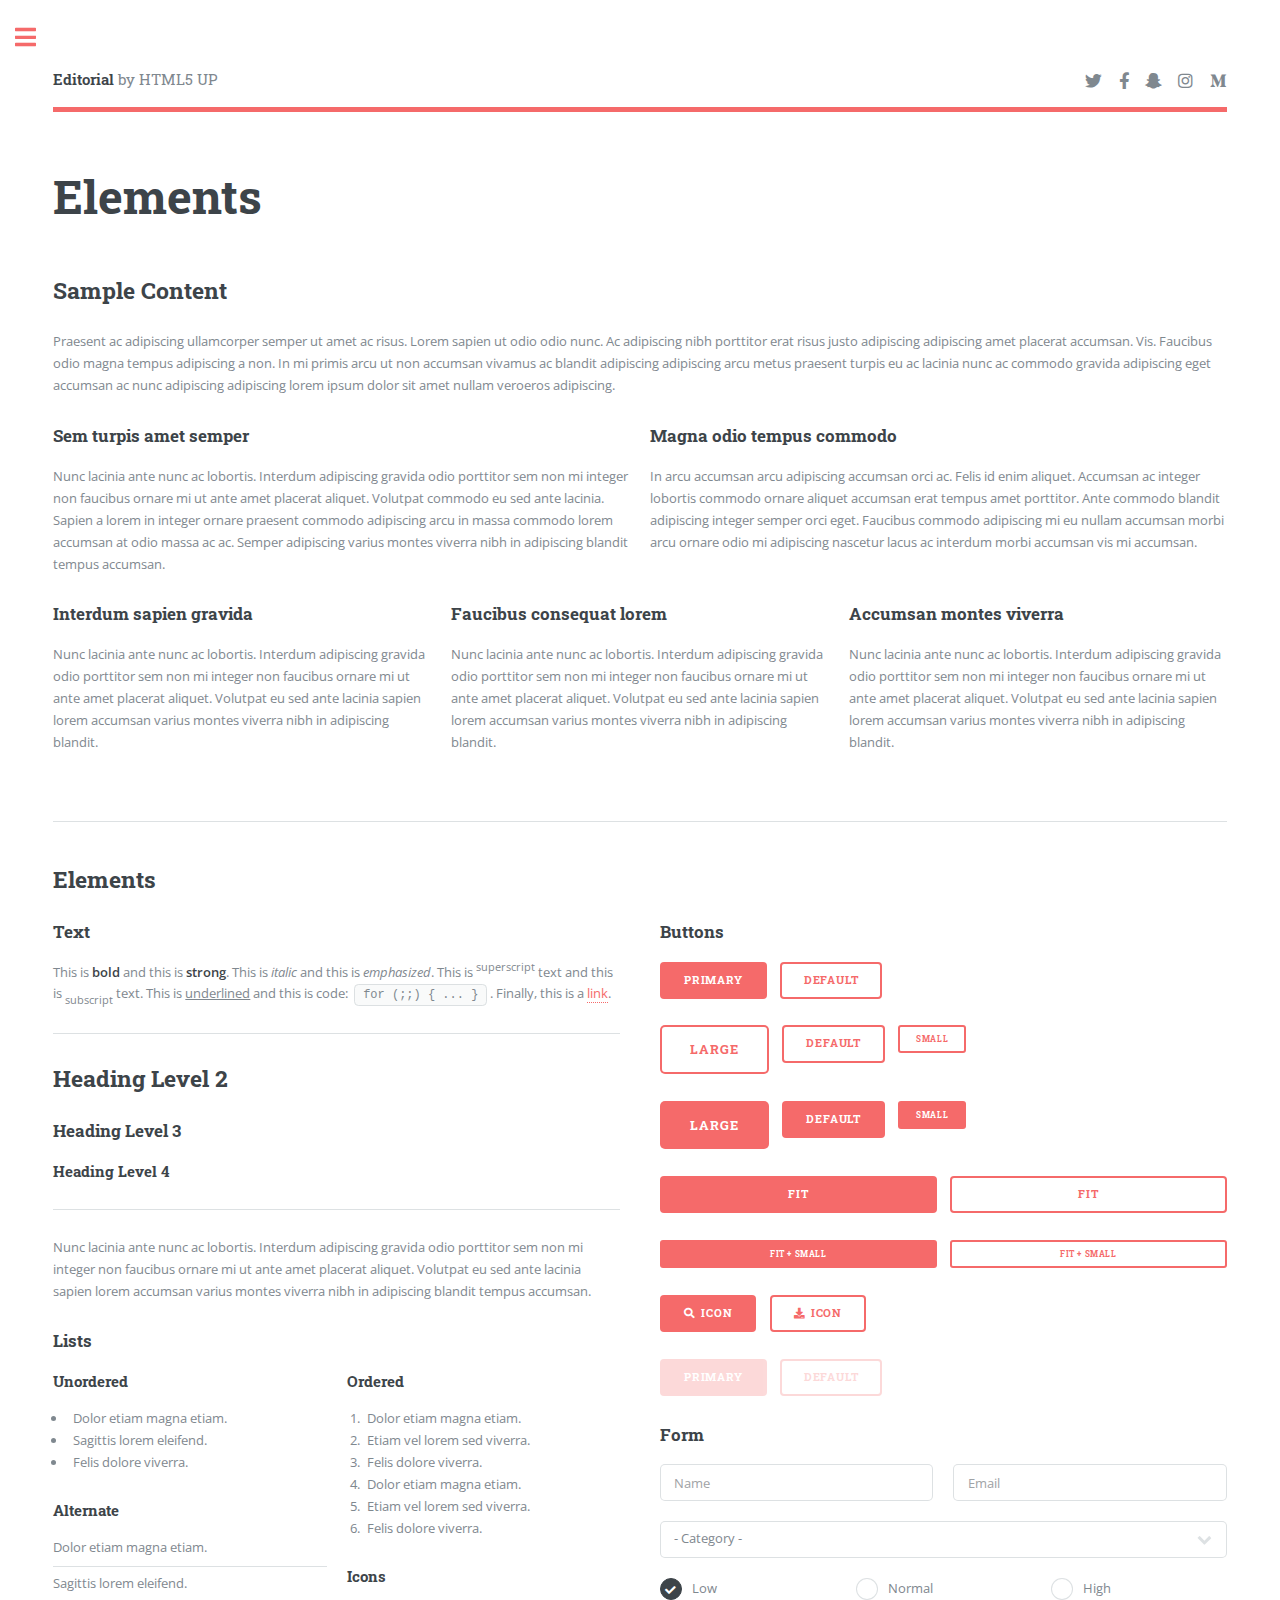
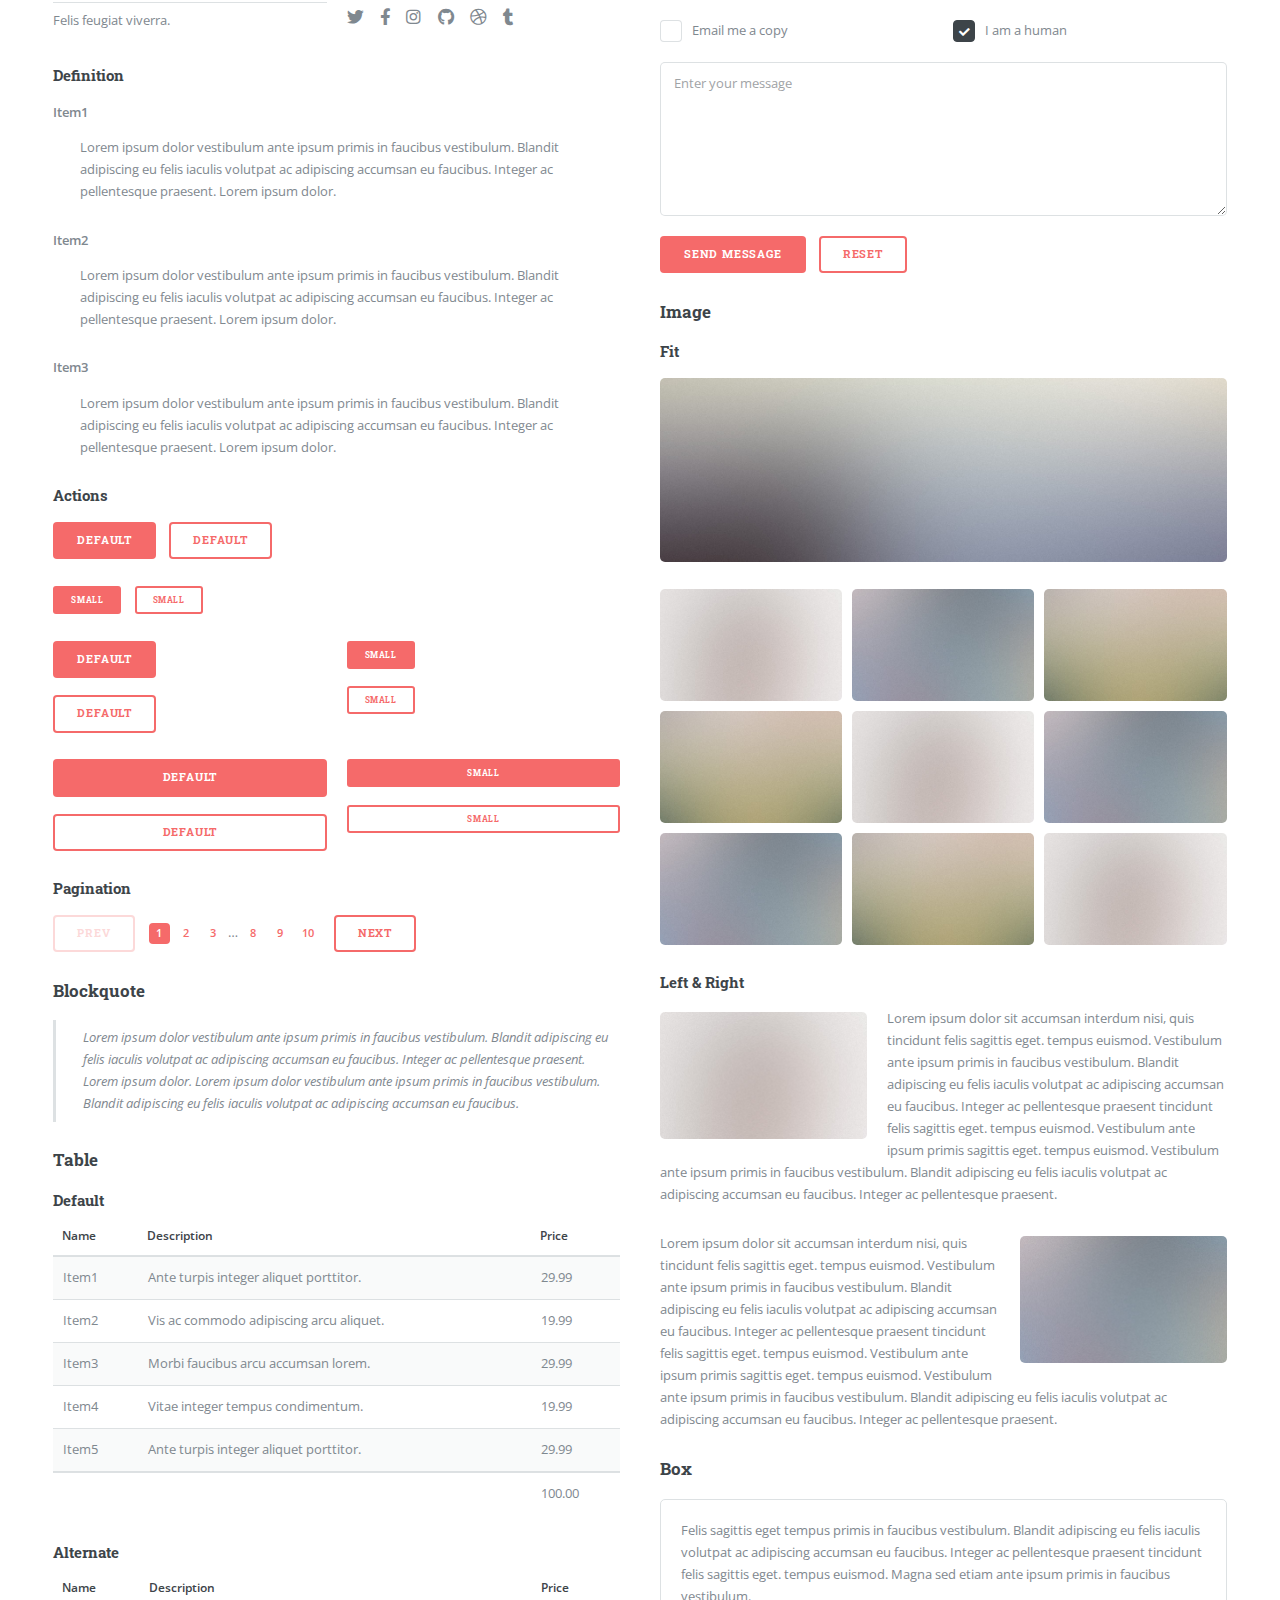
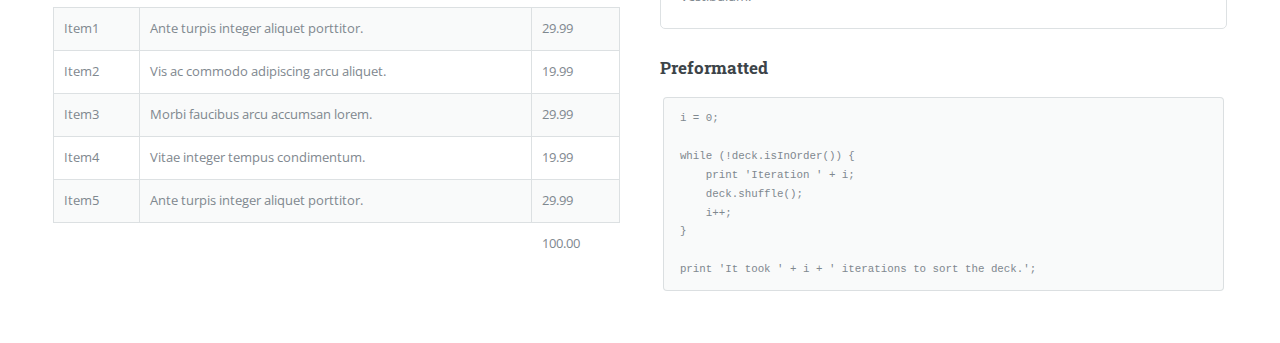
==== elements.html @ c76ecb67 "Sample 추가" ====
<!DOCTYPE HTML>
<!--
	Editorial by HTML5 UP
	html5up.net | @ajlkn
	Free for personal and commercial use under the CCA 3.0 license (html5up.net/license)
-->
<html>
	<head>
		<title>Elements - Editorial by HTML5 UP</title>
		<meta charset="utf-8" />
		<meta name="viewport" content="width=device-width, initial-scale=1, user-scalable=no" />
		<link rel="stylesheet" href="assets/css/main.css" />
	</head>
	<body class="is-preload">

		<!-- Wrapper -->
			<div id="wrapper">

				<!-- Main -->
					<div id="main">
						<div class="inner">

							<!-- Header -->
								<header id="header">
									<a href="index.html" class="logo"><strong>Editorial</strong> by HTML5 UP</a>
									<ul class="icons">
										<li><a href="#" class="icon brands fa-twitter"><span class="label">Twitter</span></a></li>
										<li><a href="#" class="icon brands fa-facebook-f"><span class="label">Facebook</span></a></li>
										<li><a href="#" class="icon brands fa-snapchat-ghost"><span class="label">Snapchat</span></a></li>
										<li><a href="#" class="icon brands fa-instagram"><span class="label">Instagram</span></a></li>
										<li><a href="#" class="icon brands fa-medium-m"><span class="label">Medium</span></a></li>
									</ul>
								</header>

							<!-- Content -->
								<section>
									<header class="main">
										<h1>Elements</h1>
									</header>

									<!-- Content -->
										<h2 id="content">Sample Content</h2>
										<p>Praesent ac adipiscing ullamcorper semper ut amet ac risus. Lorem sapien ut odio odio nunc. Ac adipiscing nibh porttitor erat risus justo adipiscing adipiscing amet placerat accumsan. Vis. Faucibus odio magna tempus adipiscing a non. In mi primis arcu ut non accumsan vivamus ac blandit adipiscing adipiscing arcu metus praesent turpis eu ac lacinia nunc ac commodo gravida adipiscing eget accumsan ac nunc adipiscing adipiscing lorem ipsum dolor sit amet nullam veroeros adipiscing.</p>
										<div class="row">
											<div class="col-6 col-12-small">
												<h3>Sem turpis amet semper</h3>
												<p>Nunc lacinia ante nunc ac lobortis. Interdum adipiscing gravida odio porttitor sem non mi integer non faucibus ornare mi ut ante amet placerat aliquet. Volutpat commodo eu sed ante lacinia. Sapien a lorem in integer ornare praesent commodo adipiscing arcu in massa commodo lorem accumsan at odio massa ac ac. Semper adipiscing varius montes viverra nibh in adipiscing blandit tempus accumsan.</p>
											</div>
											<div class="col-6 col-12-small">
												<h3>Magna odio tempus commodo</h3>
												<p>In arcu accumsan arcu adipiscing accumsan orci ac. Felis id enim aliquet. Accumsan ac integer lobortis commodo ornare aliquet accumsan erat tempus amet porttitor. Ante commodo blandit adipiscing integer semper orci eget. Faucibus commodo adipiscing mi eu nullam accumsan morbi arcu ornare odio mi adipiscing nascetur lacus ac interdum morbi accumsan vis mi accumsan.</p>
											</div>
											<!-- Break -->
											<div class="col-4 col-12-medium">
												<h3>Interdum sapien gravida</h3>
												<p>Nunc lacinia ante nunc ac lobortis. Interdum adipiscing gravida odio porttitor sem non mi integer non faucibus ornare mi ut ante amet placerat aliquet. Volutpat eu sed ante lacinia sapien lorem accumsan varius montes viverra nibh in adipiscing blandit.</p>
											</div>
											<div class="col-4 col-12-medium">
												<h3>Faucibus consequat lorem</h3>
												<p>Nunc lacinia ante nunc ac lobortis. Interdum adipiscing gravida odio porttitor sem non mi integer non faucibus ornare mi ut ante amet placerat aliquet. Volutpat eu sed ante lacinia sapien lorem accumsan varius montes viverra nibh in adipiscing blandit.</p>
											</div>
											<div class="col-4 col-12-medium">
												<h3>Accumsan montes viverra</h3>
												<p>Nunc lacinia ante nunc ac lobortis. Interdum adipiscing gravida odio porttitor sem non mi integer non faucibus ornare mi ut ante amet placerat aliquet. Volutpat eu sed ante lacinia sapien lorem accumsan varius montes viverra nibh in adipiscing blandit.</p>
											</div>
										</div>

									<hr class="major" />

									<!-- Elements -->
										<h2 id="elements">Elements</h2>
										<div class="row gtr-200">
											<div class="col-6 col-12-medium">

												<!-- Text stuff -->
													<h3>Text</h3>
													<p>This is <b>bold</b> and this is <strong>strong</strong>. This is <i>italic</i> and this is <em>emphasized</em>.
													This is <sup>superscript</sup> text and this is <sub>subscript</sub> text.
													This is <u>underlined</u> and this is code: <code>for (;;) { ... }</code>.
													Finally, this is a <a href="#">link</a>.</p>
													<hr />
													<h2>Heading Level 2</h2>
													<h3>Heading Level 3</h3>
													<h4>Heading Level 4</h4>
													<hr />
													<p>Nunc lacinia ante nunc ac lobortis. Interdum adipiscing gravida odio porttitor sem non mi integer non faucibus ornare mi ut ante amet placerat aliquet. Volutpat eu sed ante lacinia sapien lorem accumsan varius montes viverra nibh in adipiscing blandit tempus accumsan.</p>

												<!-- Lists -->
													<h3>Lists</h3>
													<div class="row">
														<div class="col-6 col-12-small">

															<h4>Unordered</h4>
															<ul>
																<li>Dolor etiam magna etiam.</li>
																<li>Sagittis lorem eleifend.</li>
																<li>Felis dolore viverra.</li>
															</ul>

															<h4>Alternate</h4>
															<ul class="alt">
																<li>Dolor etiam magna etiam.</li>
																<li>Sagittis lorem eleifend.</li>
																<li>Felis feugiat viverra.</li>
															</ul>

														</div>
														<div class="col-6 col-12-small">

															<h4>Ordered</h4>
															<ol>
																<li>Dolor etiam magna etiam.</li>
																<li>Etiam vel lorem sed viverra.</li>
																<li>Felis dolore viverra.</li>
																<li>Dolor etiam magna etiam.</li>
																<li>Etiam vel lorem sed viverra.</li>
																<li>Felis dolore viverra.</li>
															</ol>

															<h4>Icons</h4>
															<ul class="icons">
																<li><a href="#" class="icon brands fa-twitter"><span class="label">Twitter</span></a></li>
																<li><a href="#" class="icon brands fa-facebook-f"><span class="label">Facebook</span></a></li>
																<li><a href="#" class="icon brands fa-instagram"><span class="label">Instagram</span></a></li>
																<li><a href="#" class="icon brands fa-github"><span class="label">Github</span></a></li>
																<li><a href="#" class="icon brands fa-dribbble"><span class="label">Dribbble</span></a></li>
																<li><a href="#" class="icon brands fa-tumblr"><span class="label">Tumblr</span></a></li>
															</ul>

														</div>
													</div>
													<h4>Definition</h4>
													<dl>
														<dt>Item1</dt>
														<dd>
															<p>Lorem ipsum dolor vestibulum ante ipsum primis in faucibus vestibulum. Blandit adipiscing eu felis iaculis volutpat ac adipiscing accumsan eu faucibus. Integer ac pellentesque praesent. Lorem ipsum dolor.</p>
														</dd>
														<dt>Item2</dt>
														<dd>
															<p>Lorem ipsum dolor vestibulum ante ipsum primis in faucibus vestibulum. Blandit adipiscing eu felis iaculis volutpat ac adipiscing accumsan eu faucibus. Integer ac pellentesque praesent. Lorem ipsum dolor.</p>
														</dd>
														<dt>Item3</dt>
														<dd>
															<p>Lorem ipsum dolor vestibulum ante ipsum primis in faucibus vestibulum. Blandit adipiscing eu felis iaculis volutpat ac adipiscing accumsan eu faucibus. Integer ac pellentesque praesent. Lorem ipsum dolor.</p>
														</dd>
													</dl>

													<h4>Actions</h4>
													<ul class="actions">
														<li><a href="#" class="button primary">Default</a></li>
														<li><a href="#" class="button">Default</a></li>
													</ul>
													<ul class="actions small">
														<li><a href="#" class="button primary small">Small</a></li>
														<li><a href="#" class="button small">Small</a></li>
													</ul>
													<div class="row">
														<div class="col-6 col-12-small">
															<ul class="actions stacked">
																<li><a href="#" class="button primary">Default</a></li>
																<li><a href="#" class="button">Default</a></li>
															</ul>
														</div>
														<div class="col-6 col-12-small">
															<ul class="actions stacked">
																<li><a href="#" class="button primary small">Small</a></li>
																<li><a href="#" class="button small">Small</a></li>
															</ul>
														</div>
														<div class="col-6 col-12-small">
															<ul class="actions stacked">
																<li><a href="#" class="button primary fit">Default</a></li>
																<li><a href="#" class="button fit">Default</a></li>
															</ul>
														</div>
														<div class="col-6 col-12-small">
															<ul class="actions stacked">
																<li><a href="#" class="button primary small fit">Small</a></li>
																<li><a href="#" class="button small fit">Small</a></li>
															</ul>
														</div>
													</div>

													<h4>Pagination</h4>
													<ul class="pagination">
														<li><span class="button disabled">Prev</span></li>
														<li><a href="#" class="page active">1</a></li>
														<li><a href="#" class="page">2</a></li>
														<li><a href="#" class="page">3</a></li>
														<li><span>&hellip;</span></li>
														<li><a href="#" class="page">8</a></li>
														<li><a href="#" class="page">9</a></li>
														<li><a href="#" class="page">10</a></li>
														<li><a href="#" class="button">Next</a></li>
													</ul>

												<!-- Blockquote -->
													<h3>Blockquote</h3>
													<blockquote>Lorem ipsum dolor vestibulum ante ipsum primis in faucibus vestibulum. Blandit adipiscing eu felis iaculis volutpat ac adipiscing accumsan eu faucibus. Integer ac pellentesque praesent. Lorem ipsum dolor. Lorem ipsum dolor vestibulum ante ipsum primis in faucibus vestibulum. Blandit adipiscing eu felis iaculis volutpat ac adipiscing accumsan eu faucibus.</blockquote>

												<!-- Table -->
													<h3>Table</h3>

													<h4>Default</h4>
													<div class="table-wrapper">
														<table>
															<thead>
																<tr>
																	<th>Name</th>
																	<th>Description</th>
																	<th>Price</th>
																</tr>
															</thead>
															<tbody>
																<tr>
																	<td>Item1</td>
																	<td>Ante turpis integer aliquet porttitor.</td>
																	<td>29.99</td>
																</tr>
																<tr>
																	<td>Item2</td>
																	<td>Vis ac commodo adipiscing arcu aliquet.</td>
																	<td>19.99</td>
																</tr>
																<tr>
																	<td>Item3</td>
																	<td> Morbi faucibus arcu accumsan lorem.</td>
																	<td>29.99</td>
																</tr>
																<tr>
																	<td>Item4</td>
																	<td>Vitae integer tempus condimentum.</td>
																	<td>19.99</td>
																</tr>
																<tr>
																	<td>Item5</td>
																	<td>Ante turpis integer aliquet porttitor.</td>
																	<td>29.99</td>
																</tr>
															</tbody>
															<tfoot>
																<tr>
																	<td colspan="2"></td>
																	<td>100.00</td>
																</tr>
															</tfoot>
														</table>
													</div>

													<h4>Alternate</h4>
													<div class="table-wrapper">
														<table class="alt">
															<thead>
																<tr>
																	<th>Name</th>
																	<th>Description</th>
																	<th>Price</th>
																</tr>
															</thead>
															<tbody>
																<tr>
																	<td>Item1</td>
																	<td>Ante turpis integer aliquet porttitor.</td>
																	<td>29.99</td>
																</tr>
																<tr>
																	<td>Item2</td>
																	<td>Vis ac commodo adipiscing arcu aliquet.</td>
																	<td>19.99</td>
																</tr>
																<tr>
																	<td>Item3</td>
																	<td> Morbi faucibus arcu accumsan lorem.</td>
																	<td>29.99</td>
																</tr>
																<tr>
																	<td>Item4</td>
																	<td>Vitae integer tempus condimentum.</td>
																	<td>19.99</td>
																</tr>
																<tr>
																	<td>Item5</td>
																	<td>Ante turpis integer aliquet porttitor.</td>
																	<td>29.99</td>
																</tr>
															</tbody>
															<tfoot>
																<tr>
																	<td colspan="2"></td>
																	<td>100.00</td>
																</tr>
															</tfoot>
														</table>
													</div>

											</div>
											<div class="col-6 col-12-medium">

												<!-- Buttons -->
													<h3>Buttons</h3>
													<ul class="actions">
														<li><a href="#" class="button primary">Primary</a></li>
														<li><a href="#" class="button">Default</a></li>
													</ul>
													<ul class="actions">
														<li><a href="#" class="button large">Large</a></li>
														<li><a href="#" class="button">Default</a></li>
														<li><a href="#" class="button small">Small</a></li>
													</ul>
													<ul class="actions">
														<li><a href="#" class="button primary large">Large</a></li>
														<li><a href="#" class="button primary">Default</a></li>
														<li><a href="#" class="button primary small">Small</a></li>
													</ul>
													<ul class="actions fit">
														<li><a href="#" class="button primary fit">Fit</a></li>
														<li><a href="#" class="button fit">Fit</a></li>
													</ul>
													<ul class="actions fit small">
														<li><a href="#" class="button primary fit small">Fit + Small</a></li>
														<li><a href="#" class="button fit small">Fit + Small</a></li>
													</ul>
													<ul class="actions">
														<li><a href="#" class="button primary icon solid fa-search">Icon</a></li>
														<li><a href="#" class="button icon solid fa-download">Icon</a></li>
													</ul>
													<ul class="actions">
														<li><span class="button primary disabled">Primary</span></li>
														<li><span class="button disabled">Default</span></li>
													</ul>

												<!-- Form -->
													<h3>Form</h3>

													<form method="post" action="#">
														<div class="row gtr-uniform">
															<div class="col-6 col-12-xsmall">
																<input type="text" name="demo-name" id="demo-name" value="" placeholder="Name" />
															</div>
															<div class="col-6 col-12-xsmall">
																<input type="email" name="demo-email" id="demo-email" value="" placeholder="Email" />
															</div>
															<!-- Break -->
															<div class="col-12">
																<select name="demo-category" id="demo-category">
																	<option value="">- Category -</option>
																	<option value="1">Manufacturing</option>
																	<option value="1">Shipping</option>
																	<option value="1">Administration</option>
																	<option value="1">Human Resources</option>
																</select>
															</div>
															<!-- Break -->
															<div class="col-4 col-12-small">
																<input type="radio" id="demo-priority-low" name="demo-priority" checked>
																<label for="demo-priority-low">Low</label>
															</div>
															<div class="col-4 col-12-small">
																<input type="radio" id="demo-priority-normal" name="demo-priority">
																<label for="demo-priority-normal">Normal</label>
															</div>
															<div class="col-4 col-12-small">
																<input type="radio" id="demo-priority-high" name="demo-priority">
																<label for="demo-priority-high">High</label>
															</div>
															<!-- Break -->
															<div class="col-6 col-12-small">
																<input type="checkbox" id="demo-copy" name="demo-copy">
																<label for="demo-copy">Email me a copy</label>
															</div>
															<div class="col-6 col-12-small">
																<input type="checkbox" id="demo-human" name="demo-human" checked>
																<label for="demo-human">I am a human</label>
															</div>
															<!-- Break -->
															<div class="col-12">
																<textarea name="demo-message" id="demo-message" placeholder="Enter your message" rows="6"></textarea>
															</div>
															<!-- Break -->
															<div class="col-12">
																<ul class="actions">
																	<li><input type="submit" value="Send Message" class="primary" /></li>
																	<li><input type="reset" value="Reset" /></li>
																</ul>
															</div>
														</div>
													</form>

												<!-- Image -->
													<h3>Image</h3>

													<h4>Fit</h4>
													<span class="image fit"><img src="images/pic11.jpg" alt="" /></span>
													<div class="box alt">
														<div class="row gtr-50 gtr-uniform">
															<div class="col-4"><span class="image fit"><img src="images/pic01.jpg" alt="" /></span></div>
															<div class="col-4"><span class="image fit"><img src="images/pic02.jpg" alt="" /></span></div>
															<div class="col-4"><span class="image fit"><img src="images/pic03.jpg" alt="" /></span></div>
															<!-- Break -->
															<div class="col-4"><span class="image fit"><img src="images/pic03.jpg" alt="" /></span></div>
															<div class="col-4"><span class="image fit"><img src="images/pic01.jpg" alt="" /></span></div>
															<div class="col-4"><span class="image fit"><img src="images/pic02.jpg" alt="" /></span></div>
															<!-- Break -->
															<div class="col-4"><span class="image fit"><img src="images/pic02.jpg" alt="" /></span></div>
															<div class="col-4"><span class="image fit"><img src="images/pic03.jpg" alt="" /></span></div>
															<div class="col-4"><span class="image fit"><img src="images/pic01.jpg" alt="" /></span></div>
														</div>
													</div>

													<h4>Left &amp; Right</h4>
													<p><span class="image left"><img src="images/pic01.jpg" alt="" /></span>Lorem ipsum dolor sit accumsan interdum nisi, quis tincidunt felis sagittis eget. tempus euismod. Vestibulum ante ipsum primis in faucibus vestibulum. Blandit adipiscing eu felis iaculis volutpat ac adipiscing accumsan eu faucibus. Integer ac pellentesque praesent tincidunt felis sagittis eget. tempus euismod. Vestibulum ante ipsum primis sagittis eget. tempus euismod. Vestibulum ante ipsum primis in faucibus vestibulum. Blandit adipiscing eu felis iaculis volutpat ac adipiscing accumsan eu faucibus. Integer ac pellentesque praesent.</p>
													<p><span class="image right"><img src="images/pic02.jpg" alt="" /></span>Lorem ipsum dolor sit accumsan interdum nisi, quis tincidunt felis sagittis eget. tempus euismod. Vestibulum ante ipsum primis in faucibus vestibulum. Blandit adipiscing eu felis iaculis volutpat ac adipiscing accumsan eu faucibus. Integer ac pellentesque praesent tincidunt felis sagittis eget. tempus euismod. Vestibulum ante ipsum primis sagittis eget. tempus euismod. Vestibulum ante ipsum primis in faucibus vestibulum. Blandit adipiscing eu felis iaculis volutpat ac adipiscing accumsan eu faucibus. Integer ac pellentesque praesent.</p>

												<!-- Box -->
													<h3>Box</h3>
													<div class="box">
														<p>Felis sagittis eget tempus primis in faucibus vestibulum. Blandit adipiscing eu felis iaculis volutpat ac adipiscing accumsan eu faucibus. Integer ac pellentesque praesent tincidunt felis sagittis eget. tempus euismod. Magna sed etiam ante ipsum primis in faucibus vestibulum.</p>
													</div>

												<!-- Preformatted Code -->
													<h3>Preformatted</h3>
													<pre><code>i = 0;

while (!deck.isInOrder()) {
    print 'Iteration ' + i;
    deck.shuffle();
    i++;
}

print 'It took ' + i + ' iterations to sort the deck.';
</code></pre>

											</div>
										</div>

								</section>

						</div>
					</div>

				<!-- Sidebar -->
					<div id="sidebar">
						<div class="inner">

							<!-- Search -->
								<section id="search" class="alt">
									<form method="post" action="#">
										<input type="text" name="query" id="query" placeholder="Search" />
									</form>
								</section>

							<!-- Menu -->
								<nav id="menu">
									<header class="major">
										<h2>Menu</h2>
									</header>
									<ul>
										<li><a href="index.html">Homepage</a></li>
										<li><a href="generic.html">Generic</a></li>
										<li><a href="elements.html">Elements</a></li>
										<li>
											<span class="opener">Submenu</span>
											<ul>
												<li><a href="#">Lorem Dolor</a></li>
												<li><a href="#">Ipsum Adipiscing</a></li>
												<li><a href="#">Tempus Magna</a></li>
												<li><a href="#">Feugiat Veroeros</a></li>
											</ul>
										</li>
										<li><a href="#">Etiam Dolore</a></li>
										<li><a href="#">Adipiscing</a></li>
										<li>
											<span class="opener">Another Submenu</span>
											<ul>
												<li><a href="#">Lorem Dolor</a></li>
												<li><a href="#">Ipsum Adipiscing</a></li>
												<li><a href="#">Tempus Magna</a></li>
												<li><a href="#">Feugiat Veroeros</a></li>
											</ul>
										</li>
										<li><a href="#">Maximus Erat</a></li>
										<li><a href="#">Sapien Mauris</a></li>
										<li><a href="#">Amet Lacinia</a></li>
									</ul>
								</nav>

							<!-- Section -->
								<section>
									<header class="major">
										<h2>Ante interdum</h2>
									</header>
									<div class="mini-posts">
										<article>
											<a href="#" class="image"><img src="images/pic07.jpg" alt="" /></a>
											<p>Aenean ornare velit lacus, ac varius enim lorem ullamcorper dolore aliquam.</p>
										</article>
										<article>
											<a href="#" class="image"><img src="images/pic08.jpg" alt="" /></a>
											<p>Aenean ornare velit lacus, ac varius enim lorem ullamcorper dolore aliquam.</p>
										</article>
										<article>
											<a href="#" class="image"><img src="images/pic09.jpg" alt="" /></a>
											<p>Aenean ornare velit lacus, ac varius enim lorem ullamcorper dolore aliquam.</p>
										</article>
									</div>
									<ul class="actions">
										<li><a href="#" class="button">More</a></li>
									</ul>
								</section>

							<!-- Section -->
								<section>
									<header class="major">
										<h2>Get in touch</h2>
									</header>
									<p>Sed varius enim lorem ullamcorper dolore aliquam aenean ornare velit lacus, ac varius enim lorem ullamcorper dolore. Proin sed aliquam facilisis ante interdum. Sed nulla amet lorem feugiat tempus aliquam.</p>
									<ul class="contact">
										<li class="icon solid fa-envelope"><a href="#">information@untitled.tld</a></li>
										<li class="icon solid fa-phone">(000) 000-0000</li>
										<li class="icon solid fa-home">1234 Somewhere Road #8254<br />
										Nashville, TN 00000-0000</li>
									</ul>
								</section>

							<!-- Footer -->
								<footer id="footer">
									<p class="copyright">&copy; Untitled. All rights reserved. Demo Images: <a href="https://unsplash.com">Unsplash</a>. Design: <a href="https://html5up.net">HTML5 UP</a>.</p>
								</footer>

						</div>
					</div>

			</div>

		<!-- Scripts -->
			<script src="assets/js/jquery.min.js"></script>
			<script src="assets/js/browser.min.js"></script>
			<script src="assets/js/breakpoints.min.js"></script>
			<script src="assets/js/util.js"></script>
			<script src="assets/js/main.js"></script>

	</body>
</html>
---- assets/css/main.css ----
@import url(fontawesome-all.min.css);
@import url("https://fonts.googleapis.com/css?family=Open+Sans:400,600,400italic,600italic|Roboto+Slab:400,700");
/*
	Editorial by HTML5 UP
	html5up.net | @ajlkn
	Free for personal and commercial use under the CCA 3.0 license (html5up.net/license)
*/
html, body, div, span, applet, object,
iframe, h1, h2, h3, h4, h5, h6, p, blockquote,
pre, a, abbr, acronym, address, big, cite,
code, del, dfn, em, img, ins, kbd, q, s, samp,
small, strike, strong, sub, sup, tt, var, b,
u, i, center, dl, dt, dd, ol, ul, li, fieldset,
form, label, legend, table, caption, tbody,
tfoot, thead, tr, th, td, article, aside,
canvas, details, embed, figure, figcaption,
footer, header, hgroup, menu, nav, output, ruby,
section, summary, time, mark, audio, video {
  margin: 0;
  padding: 0;
  border: 0;
  font-size: 100%;
  font: inherit;
  vertical-align: baseline; }

article, aside, details, figcaption, figure,
footer, header, hgroup, menu, nav, section {
  display: block; }

body {
  line-height: 1; }

ol, ul {
  list-style: none; }

blockquote, q {
  quotes: none; }
  blockquote:before, blockquote:after, q:before, q:after {
    content: '';
    content: none; }

table {
  border-collapse: collapse;
  border-spacing: 0; }

body {
  -webkit-text-size-adjust: none; }

mark {
  background-color: transparent;
  color: inherit; }

input::-moz-focus-inner {
  border: 0;
  padding: 0; }

input, select, textarea {
  -moz-appearance: none;
  -webkit-appearance: none;
  -ms-appearance: none;
  appearance: none; }

/* Basic */
@-ms-viewport {
  width: device-width; }

body {
  -ms-overflow-style: scrollbar; }

@media screen and (max-width: 480px) {
  html, body {
    min-width: 320px; } }

html {
  box-sizing: border-box; }

*, *:before, *:after {
  box-sizing: inherit; }

body {
  background: #ffffff; }
  body.is-preload *, body.is-preload *:before, body.is-preload *:after, body.is-resizing *, body.is-resizing *:before, body.is-resizing *:after {
    -moz-animation: none !important;
    -webkit-animation: none !important;
    -ms-animation: none !important;
    animation: none !important;
    -moz-transition: none !important;
    -webkit-transition: none !important;
    -ms-transition: none !important;
    transition: none !important; }

/* Type */
body, input, select, textarea {
  color: #7f888f;
  font-family: "Open Sans", sans-serif;
  font-size: 13pt;
  font-weight: 400;
  line-height: 1.65; }
  @media screen and (max-width: 1680px) {
    body, input, select, textarea {
      font-size: 11pt; } }
  @media screen and (max-width: 1280px) {
    body, input, select, textarea {
      font-size: 10pt; } }
  @media screen and (max-width: 360px) {
    body, input, select, textarea {
      font-size: 9pt; } }

a {
  -moz-transition: color 0.2s ease-in-out, border-bottom-color 0.2s ease-in-out;
  -webkit-transition: color 0.2s ease-in-out, border-bottom-color 0.2s ease-in-out;
  -ms-transition: color 0.2s ease-in-out, border-bottom-color 0.2s ease-in-out;
  transition: color 0.2s ease-in-out, border-bottom-color 0.2s ease-in-out;
  border-bottom: dotted 1px;
  color: #f56a6a;
  text-decoration: none; }
  a:hover {
    border-bottom-color: #f56a6a;
    color: #f56a6a !important; }
    a:hover strong {
      color: inherit; }

strong, b {
  color: #3d4449;
  font-weight: 600; }

em, i {
  font-style: italic; }

p {
  margin: 0 0 2em 0; }

h1, h2, h3, h4, h5, h6 {
  color: #3d4449;
  font-family: "Roboto Slab", serif;
  font-weight: 700;
  line-height: 1.5;
  margin: 0 0 1em 0; }
  h1 a, h2 a, h3 a, h4 a, h5 a, h6 a {
    color: inherit;
    text-decoration: none;
    border-bottom: 0; }

h1 {
  font-size: 4em;
  margin: 0 0 0.5em 0;
  line-height: 1.3; }

h2 {
  font-size: 1.75em; }

h3 {
  font-size: 1.25em; }

h4 {
  font-size: 1.1em; }

h5 {
  font-size: 0.9em; }

h6 {
  font-size: 0.7em; }

@media screen and (max-width: 1680px) {
  h1 {
    font-size: 3.5em; } }

@media screen and (max-width: 980px) {
  h1 {
    font-size: 3.25em; } }

@media screen and (max-width: 736px) {
  h1 {
    font-size: 2em;
    line-height: 1.4; }
  h2 {
    font-size: 1.5em; } }

sub {
  font-size: 0.8em;
  position: relative;
  top: 0.5em; }

sup {
  font-size: 0.8em;
  position: relative;
  top: -0.5em; }

blockquote {
  border-left: solid 3px rgba(210, 215, 217, 0.75);
  font-style: italic;
  margin: 0 0 2em 0;
  padding: 0.5em 0 0.5em 2em; }

code {
  background: rgba(230, 235, 237, 0.25);
  border-radius: 0.375em;
  border: solid 1px rgba(210, 215, 217, 0.75);
  font-family: "Courier New", monospace;
  font-size: 0.9em;
  margin: 0 0.25em;
  padding: 0.25em 0.65em; }

pre {
  -webkit-overflow-scrolling: touch;
  font-family: "Courier New", monospace;
  font-size: 0.9em;
  margin: 0 0 2em 0; }
  pre code {
    display: block;
    line-height: 1.75;
    padding: 1em 1.5em;
    overflow-x: auto; }

hr {
  border: 0;
  border-bottom: solid 1px rgba(210, 215, 217, 0.75);
  margin: 2em 0; }
  hr.major {
    margin: 3em 0; }

.align-left {
  text-align: left; }

.align-center {
  text-align: center; }

.align-right {
  text-align: right; }

/* Row */
.row {
  display: flex;
  flex-wrap: wrap;
  box-sizing: border-box;
  align-items: stretch; }
  .row > * {
    box-sizing: border-box; }
  .row.gtr-uniform > * > :last-child {
    margin-bottom: 0; }
  .row.aln-left {
    justify-content: flex-start; }
  .row.aln-center {
    justify-content: center; }
  .row.aln-right {
    justify-content: flex-end; }
  .row.aln-top {
    align-items: flex-start; }
  .row.aln-middle {
    align-items: center; }
  .row.aln-bottom {
    align-items: flex-end; }
  .row > .imp {
    order: -1; }
  .row > .col-1 {
    width: 8.33333%; }
  .row > .off-1 {
    margin-left: 8.33333%; }
  .row > .col-2 {
    width: 16.66667%; }
  .row > .off-2 {
    margin-left: 16.66667%; }
  .row > .col-3 {
    width: 25%; }
  .row > .off-3 {
    margin-left: 25%; }
  .row > .col-4 {
    width: 33.33333%; }
  .row > .off-4 {
    margin-left: 33.33333%; }
  .row > .col-5 {
    width: 41.66667%; }
  .row > .off-5 {
    margin-left: 41.66667%; }
  .row > .col-6 {
    width: 50%; }
  .row > .off-6 {
    margin-left: 50%; }
  .row > .col-7 {
    width: 58.33333%; }
  .row > .off-7 {
    margin-left: 58.33333%; }
  .row > .col-8 {
    width: 66.66667%; }
  .row > .off-8 {
    margin-left: 66.66667%; }
  .row > .col-9 {
    width: 75%; }
  .row > .off-9 {
    margin-left: 75%; }
  .row > .col-10 {
    width: 83.33333%; }
  .row > .off-10 {
    margin-left: 83.33333%; }
  .row > .col-11 {
    width: 91.66667%; }
  .row > .off-11 {
    margin-left: 91.66667%; }
  .row > .col-12 {
    width: 100%; }
  .row > .off-12 {
    margin-left: 100%; }
  .row.gtr-0 {
    margin-top: 0;
    margin-left: 0em; }
    .row.gtr-0 > * {
      padding: 0 0 0 0em; }
    .row.gtr-0.gtr-uniform {
      margin-top: 0em; }
      .row.gtr-0.gtr-uniform > * {
        padding-top: 0em; }
  .row.gtr-25 {
    margin-top: 0;
    margin-left: -0.375em; }
    .row.gtr-25 > * {
      padding: 0 0 0 0.375em; }
    .row.gtr-25.gtr-uniform {
      margin-top: -0.375em; }
      .row.gtr-25.gtr-uniform > * {
        padding-top: 0.375em; }
  .row.gtr-50 {
    margin-top: 0;
    margin-left: -0.75em; }
    .row.gtr-50 > * {
      padding: 0 0 0 0.75em; }
    .row.gtr-50.gtr-uniform {
      margin-top: -0.75em; }
      .row.gtr-50.gtr-uniform > * {
        padding-top: 0.75em; }
  .row {
    margin-top: 0;
    margin-left: -1.5em; }
    .row > * {
      padding: 0 0 0 1.5em; }
    .row.gtr-uniform {
      margin-top: -1.5em; }
      .row.gtr-uniform > * {
        padding-top: 1.5em; }
  .row.gtr-150 {
    margin-top: 0;
    margin-left: -2.25em; }
    .row.gtr-150 > * {
      padding: 0 0 0 2.25em; }
    .row.gtr-150.gtr-uniform {
      margin-top: -2.25em; }
      .row.gtr-150.gtr-uniform > * {
        padding-top: 2.25em; }
  .row.gtr-200 {
    margin-top: 0;
    margin-left: -3em; }
    .row.gtr-200 > * {
      padding: 0 0 0 3em; }
    .row.gtr-200.gtr-uniform {
      margin-top: -3em; }
      .row.gtr-200.gtr-uniform > * {
        padding-top: 3em; }
  @media screen and (max-width: 1680px) {
    .row {
      display: flex;
      flex-wrap: wrap;
      box-sizing: border-box;
      align-items: stretch; }
      .row > * {
        box-sizing: border-box; }
      .row.gtr-uniform > * > :last-child {
        margin-bottom: 0; }
      .row.aln-left {
        justify-content: flex-start; }
      .row.aln-center {
        justify-content: center; }
      .row.aln-right {
        justify-content: flex-end; }
      .row.aln-top {
        align-items: flex-start; }
      .row.aln-middle {
        align-items: center; }
      .row.aln-bottom {
        align-items: flex-end; }
      .row > .imp-xlarge {
        order: -1; }
      .row > .col-1-xlarge {
        width: 8.33333%; }
      .row > .off-1-xlarge {
        margin-left: 8.33333%; }
      .row > .col-2-xlarge {
        width: 16.66667%; }
      .row > .off-2-xlarge {
        margin-left: 16.66667%; }
      .row > .col-3-xlarge {
        width: 25%; }
      .row > .off-3-xlarge {
        margin-left: 25%; }
      .row > .col-4-xlarge {
        width: 33.33333%; }
      .row > .off-4-xlarge {
        margin-left: 33.33333%; }
      .row > .col-5-xlarge {
        width: 41.66667%; }
      .row > .off-5-xlarge {
        margin-left: 41.66667%; }
      .row > .col-6-xlarge {
        width: 50%; }
      .row > .off-6-xlarge {
        margin-left: 50%; }
      .row > .col-7-xlarge {
        width: 58.33333%; }
      .row > .off-7-xlarge {
        margin-left: 58.33333%; }
      .row > .col-8-xlarge {
        width: 66.66667%; }
      .row > .off-8-xlarge {
        margin-left: 66.66667%; }
      .row > .col-9-xlarge {
        width: 75%; }
      .row > .off-9-xlarge {
        margin-left: 75%; }
      .row > .col-10-xlarge {
        width: 83.33333%; }
      .row > .off-10-xlarge {
        margin-left: 83.33333%; }
      .row > .col-11-xlarge {
        width: 91.66667%; }
      .row > .off-11-xlarge {
        margin-left: 91.66667%; }
      .row > .col-12-xlarge {
        width: 100%; }
      .row > .off-12-xlarge {
        margin-left: 100%; }
      .row.gtr-0 {
        margin-top: 0;
        margin-left: 0em; }
        .row.gtr-0 > * {
          padding: 0 0 0 0em; }
        .row.gtr-0.gtr-uniform {
          margin-top: 0em; }
          .row.gtr-0.gtr-uniform > * {
            padding-top: 0em; }
      .row.gtr-25 {
        margin-top: 0;
        margin-left: -0.375em; }
        .row.gtr-25 > * {
          padding: 0 0 0 0.375em; }
        .row.gtr-25.gtr-uniform {
          margin-top: -0.375em; }
          .row.gtr-25.gtr-uniform > * {
            padding-top: 0.375em; }
      .row.gtr-50 {
        margin-top: 0;
        margin-left: -0.75em; }
        .row.gtr-50 > * {
          padding: 0 0 0 0.75em; }
        .row.gtr-50.gtr-uniform {
          margin-top: -0.75em; }
          .row.gtr-50.gtr-uniform > * {
            padding-top: 0.75em; }
      .row {
        margin-top: 0;
        margin-left: -1.5em; }
        .row > * {
          padding: 0 0 0 1.5em; }
        .row.gtr-uniform {
          margin-top: -1.5em; }
          .row.gtr-uniform > * {
            padding-top: 1.5em; }
      .row.gtr-150 {
        margin-top: 0;
        margin-left: -2.25em; }
        .row.gtr-150 > * {
          padding: 0 0 0 2.25em; }
        .row.gtr-150.gtr-uniform {
          margin-top: -2.25em; }
          .row.gtr-150.gtr-uniform > * {
            padding-top: 2.25em; }
      .row.gtr-200 {
        margin-top: 0;
        margin-left: -3em; }
        .row.gtr-200 > * {
          padding: 0 0 0 3em; }
        .row.gtr-200.gtr-uniform {
          margin-top: -3em; }
          .row.gtr-200.gtr-uniform > * {
            padding-top: 3em; } }
  @media screen and (max-width: 1280px) {
    .row {
      display: flex;
      flex-wrap: wrap;
      box-sizing: border-box;
      align-items: stretch; }
      .row > * {
        box-sizing: border-box; }
      .row.gtr-uniform > * > :last-child {
        margin-bottom: 0; }
      .row.aln-left {
        justify-content: flex-start; }
      .row.aln-center {
        justify-content: center; }
      .row.aln-right {
        justify-content: flex-end; }
      .row.aln-top {
        align-items: flex-start; }
      .row.aln-middle {
        align-items: center; }
      .row.aln-bottom {
        align-items: flex-end; }
      .row > .imp-large {
        order: -1; }
      .row > .col-1-large {
        width: 8.33333%; }
      .row > .off-1-large {
        margin-left: 8.33333%; }
      .row > .col-2-large {
        width: 16.66667%; }
      .row > .off-2-large {
        margin-left: 16.66667%; }
      .row > .col-3-large {
        width: 25%; }
      .row > .off-3-large {
        margin-left: 25%; }
      .row > .col-4-large {
        width: 33.33333%; }
      .row > .off-4-large {
        margin-left: 33.33333%; }
      .row > .col-5-large {
        width: 41.66667%; }
      .row > .off-5-large {
        margin-left: 41.66667%; }
      .row > .col-6-large {
        width: 50%; }
      .row > .off-6-large {
        margin-left: 50%; }
      .row > .col-7-large {
        width: 58.33333%; }
      .row > .off-7-large {
        margin-left: 58.33333%; }
      .row > .col-8-large {
        width: 66.66667%; }
      .row > .off-8-large {
        margin-left: 66.66667%; }
      .row > .col-9-large {
        width: 75%; }
      .row > .off-9-large {
        margin-left: 75%; }
      .row > .col-10-large {
        width: 83.33333%; }
      .row > .off-10-large {
        margin-left: 83.33333%; }
      .row > .col-11-large {
        width: 91.66667%; }
      .row > .off-11-large {
        margin-left: 91.66667%; }
      .row > .col-12-large {
        width: 100%; }
      .row > .off-12-large {
        margin-left: 100%; }
      .row.gtr-0 {
        margin-top: 0;
        margin-left: 0em; }
        .row.gtr-0 > * {
          padding: 0 0 0 0em; }
        .row.gtr-0.gtr-uniform {
          margin-top: 0em; }
          .row.gtr-0.gtr-uniform > * {
            padding-top: 0em; }
      .row.gtr-25 {
        margin-top: 0;
        margin-left: -0.375em; }
        .row.gtr-25 > * {
          padding: 0 0 0 0.375em; }
        .row.gtr-25.gtr-uniform {
          margin-top: -0.375em; }
          .row.gtr-25.gtr-uniform > * {
            padding-top: 0.375em; }
      .row.gtr-50 {
        margin-top: 0;
        margin-left: -0.75em; }
        .row.gtr-50 > * {
          padding: 0 0 0 0.75em; }
        .row.gtr-50.gtr-uniform {
          margin-top: -0.75em; }
          .row.gtr-50.gtr-uniform > * {
            padding-top: 0.75em; }
      .row {
        margin-top: 0;
        margin-left: -1.5em; }
        .row > * {
          padding: 0 0 0 1.5em; }
        .row.gtr-uniform {
          margin-top: -1.5em; }
          .row.gtr-uniform > * {
            padding-top: 1.5em; }
      .row.gtr-150 {
        margin-top: 0;
        margin-left: -2.25em; }
        .row.gtr-150 > * {
          padding: 0 0 0 2.25em; }
        .row.gtr-150.gtr-uniform {
          margin-top: -2.25em; }
          .row.gtr-150.gtr-uniform > * {
            padding-top: 2.25em; }
      .row.gtr-200 {
        margin-top: 0;
        margin-left: -3em; }
        .row.gtr-200 > * {
          padding: 0 0 0 3em; }
        .row.gtr-200.gtr-uniform {
          margin-top: -3em; }
          .row.gtr-200.gtr-uniform > * {
            padding-top: 3em; } }
  @media screen and (max-width: 980px) {
    .row {
      display: flex;
      flex-wrap: wrap;
      box-sizing: border-box;
      align-items: stretch; }
      .row > * {
        box-sizing: border-box; }
      .row.gtr-uniform > * > :last-child {
        margin-bottom: 0; }
      .row.aln-left {
        justify-content: flex-start; }
      .row.aln-center {
        justify-content: center; }
      .row.aln-right {
        justify-content: flex-end; }
      .row.aln-top {
        align-items: flex-start; }
      .row.aln-middle {
        align-items: center; }
      .row.aln-bottom {
        align-items: flex-end; }
      .row > .imp-medium {
        order: -1; }
      .row > .col-1-medium {
        width: 8.33333%; }
      .row > .off-1-medium {
        margin-left: 8.33333%; }
      .row > .col-2-medium {
        width: 16.66667%; }
      .row > .off-2-medium {
        margin-left: 16.66667%; }
      .row > .col-3-medium {
        width: 25%; }
      .row > .off-3-medium {
        margin-left: 25%; }
      .row > .col-4-medium {
        width: 33.33333%; }
      .row > .off-4-medium {
        margin-left: 33.33333%; }
      .row > .col-5-medium {
        width: 41.66667%; }
      .row > .off-5-medium {
        margin-left: 41.66667%; }
      .row > .col-6-medium {
        width: 50%; }
      .row > .off-6-medium {
        margin-left: 50%; }
      .row > .col-7-medium {
        width: 58.33333%; }
      .row > .off-7-medium {
        margin-left: 58.33333%; }
      .row > .col-8-medium {
        width: 66.66667%; }
      .row > .off-8-medium {
        margin-left: 66.66667%; }
      .row > .col-9-medium {
        width: 75%; }
      .row > .off-9-medium {
        margin-left: 75%; }
      .row > .col-10-medium {
        width: 83.33333%; }
      .row > .off-10-medium {
        margin-left: 83.33333%; }
      .row > .col-11-medium {
        width: 91.66667%; }
      .row > .off-11-medium {
        margin-left: 91.66667%; }
      .row > .col-12-medium {
        width: 100%; }
      .row > .off-12-medium {
        margin-left: 100%; }
      .row.gtr-0 {
        margin-top: 0;
        margin-left: 0em; }
        .row.gtr-0 > * {
          padding: 0 0 0 0em; }
        .row.gtr-0.gtr-uniform {
          margin-top: 0em; }
          .row.gtr-0.gtr-uniform > * {
            padding-top: 0em; }
      .row.gtr-25 {
        margin-top: 0;
        margin-left: -0.375em; }
        .row.gtr-25 > * {
          padding: 0 0 0 0.375em; }
        .row.gtr-25.gtr-uniform {
          margin-top: -0.375em; }
          .row.gtr-25.gtr-uniform > * {
            padding-top: 0.375em; }
      .row.gtr-50 {
        margin-top: 0;
        margin-left: -0.75em; }
        .row.gtr-50 > * {
          padding: 0 0 0 0.75em; }
        .row.gtr-50.gtr-uniform {
          margin-top: -0.75em; }
          .row.gtr-50.gtr-uniform > * {
            padding-top: 0.75em; }
      .row {
        margin-top: 0;
        margin-left: -1.5em; }
        .row > * {
          padding: 0 0 0 1.5em; }
        .row.gtr-uniform {
          margin-top: -1.5em; }
          .row.gtr-uniform > * {
            padding-top: 1.5em; }
      .row.gtr-150 {
        margin-top: 0;
        margin-left: -2.25em; }
        .row.gtr-150 > * {
          padding: 0 0 0 2.25em; }
        .row.gtr-150.gtr-uniform {
          margin-top: -2.25em; }
          .row.gtr-150.gtr-uniform > * {
            padding-top: 2.25em; }
      .row.gtr-200 {
        margin-top: 0;
        margin-left: -3em; }
        .row.gtr-200 > * {
          padding: 0 0 0 3em; }
        .row.gtr-200.gtr-uniform {
          margin-top: -3em; }
          .row.gtr-200.gtr-uniform > * {
            padding-top: 3em; } }
  @media screen and (max-width: 736px) {
    .row {
      display: flex;
      flex-wrap: wrap;
      box-sizing: border-box;
      align-items: stretch; }
      .row > * {
        box-sizing: border-box; }
      .row.gtr-uniform > * > :last-child {
        margin-bottom: 0; }
      .row.aln-left {
        justify-content: flex-start; }
      .row.aln-center {
        justify-content: center; }
      .row.aln-right {
        justify-content: flex-end; }
      .row.aln-top {
        align-items: flex-start; }
      .row.aln-middle {
        align-items: center; }
      .row.aln-bottom {
        align-items: flex-end; }
      .row > .imp-small {
        order: -1; }
      .row > .col-1-small {
        width: 8.33333%; }
      .row > .off-1-small {
        margin-left: 8.33333%; }
      .row > .col-2-small {
        width: 16.66667%; }
      .row > .off-2-small {
        margin-left: 16.66667%; }
      .row > .col-3-small {
        width: 25%; }
      .row > .off-3-small {
        margin-left: 25%; }
      .row > .col-4-small {
        width: 33.33333%; }
      .row > .off-4-small {
        margin-left: 33.33333%; }
      .row > .col-5-small {
        width: 41.66667%; }
      .row > .off-5-small {
        margin-left: 41.66667%; }
      .row > .col-6-small {
        width: 50%; }
      .row > .off-6-small {
        margin-left: 50%; }
      .row > .col-7-small {
        width: 58.33333%; }
      .row > .off-7-small {
        margin-left: 58.33333%; }
      .row > .col-8-small {
        width: 66.66667%; }
      .row > .off-8-small {
        margin-left: 66.66667%; }
      .row > .col-9-small {
        width: 75%; }
      .row > .off-9-small {
        margin-left: 75%; }
      .row > .col-10-small {
        width: 83.33333%; }
      .row > .off-10-small {
        margin-left: 83.33333%; }
      .row > .col-11-small {
        width: 91.66667%; }
      .row > .off-11-small {
        margin-left: 91.66667%; }
      .row > .col-12-small {
        width: 100%; }
      .row > .off-12-small {
        margin-left: 100%; }
      .row.gtr-0 {
        margin-top: 0;
        margin-left: 0em; }
        .row.gtr-0 > * {
          padding: 0 0 0 0em; }
        .row.gtr-0.gtr-uniform {
          margin-top: 0em; }
          .row.gtr-0.gtr-uniform > * {
            padding-top: 0em; }
      .row.gtr-25 {
        margin-top: 0;
        margin-left: -0.375em; }
        .row.gtr-25 > * {
          padding: 0 0 0 0.375em; }
        .row.gtr-25.gtr-uniform {
          margin-top: -0.375em; }
          .row.gtr-25.gtr-uniform > * {
            padding-top: 0.375em; }
      .row.gtr-50 {
        margin-top: 0;
        margin-left: -0.75em; }
        .row.gtr-50 > * {
          padding: 0 0 0 0.75em; }
        .row.gtr-50.gtr-uniform {
          margin-top: -0.75em; }
          .row.gtr-50.gtr-uniform > * {
            padding-top: 0.75em; }
      .row {
        margin-top: 0;
        margin-left: -1.5em; }
        .row > * {
          padding: 0 0 0 1.5em; }
        .row.gtr-uniform {
          margin-top: -1.5em; }
          .row.gtr-uniform > * {
            padding-top: 1.5em; }
      .row.gtr-150 {
        margin-top: 0;
        margin-left: -2.25em; }
        .row.gtr-150 > * {
          padding: 0 0 0 2.25em; }
        .row.gtr-150.gtr-uniform {
          margin-top: -2.25em; }
          .row.gtr-150.gtr-uniform > * {
            padding-top: 2.25em; }
      .row.gtr-200 {
        margin-top: 0;
        margin-left: -3em; }
        .row.gtr-200 > * {
          padding: 0 0 0 3em; }
        .row.gtr-200.gtr-uniform {
          margin-top: -3em; }
          .row.gtr-200.gtr-uniform > * {
            padding-top: 3em; } }
  @media screen and (max-width: 480px) {
    .row {
      display: flex;
      flex-wrap: wrap;
      box-sizing: border-box;
      align-items: stretch; }
      .row > * {
        box-sizing: border-box; }
      .row.gtr-uniform > * > :last-child {
        margin-bottom: 0; }
      .row.aln-left {
        justify-content: flex-start; }
      .row.aln-center {
        justify-content: center; }
      .row.aln-right {
        justify-content: flex-end; }
      .row.aln-top {
        align-items: flex-start; }
      .row.aln-middle {
        align-items: center; }
      .row.aln-bottom {
        align-items: flex-end; }
      .row > .imp-xsmall {
        order: -1; }
      .row > .col-1-xsmall {
        width: 8.33333%; }
      .row > .off-1-xsmall {
        margin-left: 8.33333%; }
      .row > .col-2-xsmall {
        width: 16.66667%; }
      .row > .off-2-xsmall {
        margin-left: 16.66667%; }
      .row > .col-3-xsmall {
        width: 25%; }
      .row > .off-3-xsmall {
        margin-left: 25%; }
      .row > .col-4-xsmall {
        width: 33.33333%; }
      .row > .off-4-xsmall {
        margin-left: 33.33333%; }
      .row > .col-5-xsmall {
        width: 41.66667%; }
      .row > .off-5-xsmall {
        margin-left: 41.66667%; }
      .row > .col-6-xsmall {
        width: 50%; }
      .row > .off-6-xsmall {
        margin-left: 50%; }
      .row > .col-7-xsmall {
        width: 58.33333%; }
      .row > .off-7-xsmall {
        margin-left: 58.33333%; }
      .row > .col-8-xsmall {
        width: 66.66667%; }
      .row > .off-8-xsmall {
        margin-left: 66.66667%; }
      .row > .col-9-xsmall {
        width: 75%; }
      .row > .off-9-xsmall {
        margin-left: 75%; }
      .row > .col-10-xsmall {
        width: 83.33333%; }
      .row > .off-10-xsmall {
        margin-left: 83.33333%; }
      .row > .col-11-xsmall {
        width: 91.66667%; }
      .row > .off-11-xsmall {
        margin-left: 91.66667%; }
      .row > .col-12-xsmall {
        width: 100%; }
      .row > .off-12-xsmall {
        margin-left: 100%; }
      .row.gtr-0 {
        margin-top: 0;
        margin-left: 0em; }
        .row.gtr-0 > * {
          padding: 0 0 0 0em; }
        .row.gtr-0.gtr-uniform {
          margin-top: 0em; }
          .row.gtr-0.gtr-uniform > * {
            padding-top: 0em; }
      .row.gtr-25 {
        margin-top: 0;
        margin-left: -0.375em; }
        .row.gtr-25 > * {
          padding: 0 0 0 0.375em; }
        .row.gtr-25.gtr-uniform {
          margin-top: -0.375em; }
          .row.gtr-25.gtr-uniform > * {
            padding-top: 0.375em; }
      .row.gtr-50 {
        margin-top: 0;
        margin-left: -0.75em; }
        .row.gtr-50 > * {
          padding: 0 0 0 0.75em; }
        .row.gtr-50.gtr-uniform {
          margin-top: -0.75em; }
          .row.gtr-50.gtr-uniform > * {
            padding-top: 0.75em; }
      .row {
        margin-top: 0;
        margin-left: -1.5em; }
        .row > * {
          padding: 0 0 0 1.5em; }
        .row.gtr-uniform {
          margin-top: -1.5em; }
          .row.gtr-uniform > * {
            padding-top: 1.5em; }
      .row.gtr-150 {
        margin-top: 0;
        margin-left: -2.25em; }
        .row.gtr-150 > * {
          padding: 0 0 0 2.25em; }
        .row.gtr-150.gtr-uniform {
          margin-top: -2.25em; }
          .row.gtr-150.gtr-uniform > * {
            padding-top: 2.25em; }
      .row.gtr-200 {
        margin-top: 0;
        margin-left: -3em; }
        .row.gtr-200 > * {
          padding: 0 0 0 3em; }
        .row.gtr-200.gtr-uniform {
          margin-top: -3em; }
          .row.gtr-200.gtr-uniform > * {
            padding-top: 3em; } }

/* Section/Article */
section.special, article.special {
  text-align: center; }

header p {
  font-family: "Roboto Slab", serif;
  font-size: 1em;
  font-weight: 400;
  letter-spacing: 0.075em;
  margin-top: -0.5em;
  text-transform: uppercase; }

header.major > :last-child {
  border-bottom: solid 3px #f56a6a;
  display: inline-block;
  margin: 0 0 2em 0;
  padding: 0 0.75em 0.5em 0; }

header.main > :last-child {
  margin: 0 0 1em 0; }

/* Form */
form {
  margin: 0 0 2em 0; }

label {
  color: #3d4449;
  display: block;
  font-size: 0.9em;
  font-weight: 600;
  margin: 0 0 1em 0; }

input[type="text"],
input[type="password"],
input[type="email"],
input[type="tel"],
input[type="search"],
input[type="url"],
select,
textarea {
  -moz-appearance: none;
  -webkit-appearance: none;
  -ms-appearance: none;
  appearance: none;
  background: #ffffff;
  border-radius: 0.375em;
  border: none;
  border: solid 1px rgba(210, 215, 217, 0.75);
  color: inherit;
  display: block;
  outline: 0;
  padding: 0 1em;
  text-decoration: none;
  width: 100%; }
  input[type="text"]:invalid,
  input[type="password"]:invalid,
  input[type="email"]:invalid,
  input[type="tel"]:invalid,
  input[type="search"]:invalid,
  input[type="url"]:invalid,
  select:invalid,
  textarea:invalid {
    box-shadow: none; }
  input[type="text"]:focus,
  input[type="password"]:focus,
  input[type="email"]:focus,
  input[type="tel"]:focus,
  input[type="search"]:focus,
  input[type="url"]:focus,
  select:focus,
  textarea:focus {
    border-color: #f56a6a;
    box-shadow: 0 0 0 1px #f56a6a; }

select {
  background-image: url("data:image/svg+xml;charset=utf8,%3Csvg xmlns='http://www.w3.org/2000/svg' width='40' height='40' preserveAspectRatio='none' viewBox='0 0 40 40'%3E%3Cpath d='M9.4,12.3l10.4,10.4l10.4-10.4c0.2-0.2,0.5-0.4,0.9-0.4c0.3,0,0.6,0.1,0.9,0.4l3.3,3.3c0.2,0.2,0.4,0.5,0.4,0.9 c0,0.4-0.1,0.6-0.4,0.9L20.7,31.9c-0.2,0.2-0.5,0.4-0.9,0.4c-0.3,0-0.6-0.1-0.9-0.4L4.3,17.3c-0.2-0.2-0.4-0.5-0.4-0.9 c0-0.4,0.1-0.6,0.4-0.9l3.3-3.3c0.2-0.2,0.5-0.4,0.9-0.4S9.1,12.1,9.4,12.3z' fill='rgba(210, 215, 217, 0.75)' /%3E%3C/svg%3E");
  background-size: 1.25em;
  background-repeat: no-repeat;
  background-position: calc(100% - 1em) center;
  height: 2.75em;
  padding-right: 2.75em;
  text-overflow: ellipsis; }
  select option {
    color: #3d4449;
    background: #ffffff; }
  select:focus::-ms-value {
    background-color: transparent; }
  select::-ms-expand {
    display: none; }

input[type="text"],
input[type="password"],
input[type="email"],
input[type="tel"],
input[type="search"],
input[type="url"],
select {
  height: 2.75em; }

textarea {
  padding: 0.75em 1em; }

input[type="checkbox"],
input[type="radio"] {
  -moz-appearance: none;
  -webkit-appearance: none;
  -ms-appearance: none;
  appearance: none;
  display: block;
  float: left;
  margin-right: -2em;
  opacity: 0;
  width: 1em;
  z-index: -1; }
  input[type="checkbox"] + label,
  input[type="radio"] + label {
    text-decoration: none;
    color: #7f888f;
    cursor: pointer;
    display: inline-block;
    font-size: 1em;
    font-weight: 400;
    padding-left: 2.4em;
    padding-right: 0.75em;
    position: relative; }
    input[type="checkbox"] + label:before,
    input[type="radio"] + label:before {
      -moz-osx-font-smoothing: grayscale;
      -webkit-font-smoothing: antialiased;
      display: inline-block;
      font-style: normal;
      font-variant: normal;
      text-rendering: auto;
      line-height: 1;
      text-transform: none !important;
      font-family: 'Font Awesome 5 Free';
      font-weight: 900; }
    input[type="checkbox"] + label:before,
    input[type="radio"] + label:before {
      background: #ffffff;
      border-radius: 0.375em;
      border: solid 1px rgba(210, 215, 217, 0.75);
      content: '';
      display: inline-block;
      font-size: 0.8em;
      height: 2.0625em;
      left: 0;
      line-height: 2.0625em;
      position: absolute;
      text-align: center;
      top: 0;
      width: 2.0625em; }
  input[type="checkbox"]:checked + label:before,
  input[type="radio"]:checked + label:before {
    background: #3d4449;
    border-color: #3d4449;
    color: #ffffff;
    content: '\f00c'; }
  input[type="checkbox"]:focus + label:before,
  input[type="radio"]:focus + label:before {
    border-color: #f56a6a;
    box-shadow: 0 0 0 1px #f56a6a; }

input[type="checkbox"] + label:before {
  border-radius: 0.375em; }

input[type="radio"] + label:before {
  border-radius: 100%; }

::-webkit-input-placeholder {
  color: #9fa3a6 !important;
  opacity: 1.0; }

:-moz-placeholder {
  color: #9fa3a6 !important;
  opacity: 1.0; }

::-moz-placeholder {
  color: #9fa3a6 !important;
  opacity: 1.0; }

:-ms-input-placeholder {
  color: #9fa3a6 !important;
  opacity: 1.0; }

/* Box */
.box {
  border-radius: 0.375em;
  border: solid 1px rgba(210, 215, 217, 0.75);
  margin-bottom: 2em;
  padding: 1.5em; }
  .box > :last-child,
  .box > :last-child > :last-child,
  .box > :last-child > :last-child > :last-child {
    margin-bottom: 0; }
  .box.alt {
    border: 0;
    border-radius: 0;
    padding: 0; }

/* Icon */
.icon {
  text-decoration: none;
  border-bottom: none;
  position: relative; }
  .icon:before {
    -moz-osx-font-smoothing: grayscale;
    -webkit-font-smoothing: antialiased;
    display: inline-block;
    font-style: normal;
    font-variant: normal;
    text-rendering: auto;
    line-height: 1;
    text-transform: none !important;
    font-family: 'Font Awesome 5 Free';
    font-weight: 400; }
  .icon > .label {
    display: none; }
  .icon:before {
    line-height: inherit; }
  .icon.solid:before {
    font-weight: 900; }
  .icon.brands:before {
    font-family: 'Font Awesome 5 Brands'; }

/* Image */
.image {
  border-radius: 0.375em;
  border: 0;
  display: inline-block;
  position: relative; }
  .image img {
    border-radius: 0.375em;
    display: block; }
  .image.left, .image.right {
    max-width: 40%; }
    .image.left img, .image.right img {
      width: 100%; }
  .image.left {
    float: left;
    padding: 0 1.5em 1em 0;
    top: 0.25em; }
  .image.right {
    float: right;
    padding: 0 0 1em 1.5em;
    top: 0.25em; }
  .image.fit {
    display: block;
    margin: 0 0 2em 0;
    width: 100%; }
    .image.fit img {
      width: 100%; }
  .image.main {
    display: block;
    margin: 0 0 3em 0;
    width: 100%; }
    .image.main img {
      width: 100%; }

a.image {
  overflow: hidden; }
  a.image img {
    -moz-transition: -moz-transform 0.2s ease;
    -webkit-transition: -webkit-transform 0.2s ease;
    -ms-transition: -ms-transform 0.2s ease;
    transition: transform 0.2s ease; }
  a.image:hover img {
    -moz-transform: scale(1.075);
    -webkit-transform: scale(1.075);
    -ms-transform: scale(1.075);
    transform: scale(1.075); }

/* List */
ol {
  list-style: decimal;
  margin: 0 0 2em 0;
  padding-left: 1.25em; }
  ol li {
    padding-left: 0.25em; }

ul {
  list-style: disc;
  margin: 0 0 2em 0;
  padding-left: 1em; }
  ul li {
    padding-left: 0.5em; }
  ul.alt {
    list-style: none;
    padding-left: 0; }
    ul.alt li {
      border-top: solid 1px rgba(210, 215, 217, 0.75);
      padding: 0.5em 0; }
      ul.alt li:first-child {
        border-top: 0;
        padding-top: 0; }

dl {
  margin: 0 0 2em 0; }
  dl dt {
    display: block;
    font-weight: 600;
    margin: 0 0 1em 0; }
  dl dd {
    margin-left: 2em; }

/* Actions */
ul.actions {
  display: -moz-flex;
  display: -webkit-flex;
  display: -ms-flex;
  display: flex;
  cursor: default;
  list-style: none;
  margin-left: -1em;
  padding-left: 0; }
  ul.actions li {
    padding: 0 0 0 1em;
    vertical-align: middle; }
  ul.actions.special {
    -moz-justify-content: center;
    -webkit-justify-content: center;
    -ms-justify-content: center;
    justify-content: center;
    width: 100%;
    margin-left: 0; }
    ul.actions.special li:first-child {
      padding-left: 0; }
  ul.actions.stacked {
    -moz-flex-direction: column;
    -webkit-flex-direction: column;
    -ms-flex-direction: column;
    flex-direction: column;
    margin-left: 0; }
    ul.actions.stacked li {
      padding: 1.3em 0 0 0; }
      ul.actions.stacked li:first-child {
        padding-top: 0; }
  ul.actions.fit {
    width: calc(100% + 1em); }
    ul.actions.fit li {
      -moz-flex-grow: 1;
      -webkit-flex-grow: 1;
      -ms-flex-grow: 1;
      flex-grow: 1;
      -moz-flex-shrink: 1;
      -webkit-flex-shrink: 1;
      -ms-flex-shrink: 1;
      flex-shrink: 1;
      width: 100%; }
      ul.actions.fit li > * {
        width: 100%; }
    ul.actions.fit.stacked {
      width: 100%; }

/* Icons */
ul.icons {
  cursor: default;
  list-style: none;
  padding-left: 0; }
  ul.icons li {
    display: inline-block;
    padding: 0 1em 0 0; }
    ul.icons li:last-child {
      padding-right: 0; }
    ul.icons li .icon {
      color: inherit; }
      ul.icons li .icon:before {
        font-size: 1.25em; }

/* Contact */
ul.contact {
  list-style: none;
  padding: 0; }
  ul.contact li {
    text-decoration: none;
    border-top: solid 1px rgba(210, 215, 217, 0.75);
    margin: 1.5em 0 0 0;
    padding: 1.5em 0 0 3em;
    position: relative; }
    ul.contact li:before {
      -moz-osx-font-smoothing: grayscale;
      -webkit-font-smoothing: antialiased;
      display: inline-block;
      font-style: normal;
      font-variant: normal;
      text-rendering: auto;
      line-height: 1;
      text-transform: none !important;
      font-family: 'Font Awesome 5 Free';
      font-weight: 400; }
    ul.contact li:before {
      color: #f56a6a;
      display: inline-block;
      font-size: 1.5em;
      height: 1.125em;
      left: 0;
      line-height: 1.125em;
      position: absolute;
      text-align: center;
      top: 1em;
      width: 1.5em; }
    ul.contact li:first-child {
      border-top: 0;
      margin-top: 0;
      padding-top: 0; }
      ul.contact li:first-child:before {
        top: 0; }
    ul.contact li a {
      color: inherit; }

/* Pagination */
ul.pagination {
  cursor: default;
  list-style: none;
  padding-left: 0; }
  ul.pagination li {
    display: inline-block;
    padding-left: 0;
    vertical-align: middle; }
    ul.pagination li > .page {
      -moz-transition: background-color 0.2s ease-in-out, color 0.2s ease-in-out;
      -webkit-transition: background-color 0.2s ease-in-out, color 0.2s ease-in-out;
      -ms-transition: background-color 0.2s ease-in-out, color 0.2s ease-in-out;
      transition: background-color 0.2s ease-in-out, color 0.2s ease-in-out;
      border-bottom: 0;
      border-radius: 0.375em;
      display: inline-block;
      font-size: 0.8em;
      font-weight: 600;
      height: 2em;
      line-height: 2em;
      margin: 0 0.125em;
      min-width: 2em;
      padding: 0 0.5em;
      text-align: center; }
      ul.pagination li > .page.active {
        background-color: #f56a6a;
        color: #ffffff !important; }
        ul.pagination li > .page.active:hover {
          background-color: #f67878; }
        ul.pagination li > .page.active:active {
          background-color: #f45c5c; }
    ul.pagination li:first-child {
      padding-right: 0.75em; }
    ul.pagination li:last-child {
      padding-left: 0.75em; }
  @media screen and (max-width: 480px) {
    ul.pagination li:nth-child(n+2):nth-last-child(n+2) {
      display: none; }
    ul.pagination li:first-child {
      padding-right: 0; } }

/* Table */
.table-wrapper {
  -webkit-overflow-scrolling: touch;
  overflow-x: auto; }

table {
  margin: 0 0 2em 0;
  width: 100%; }
  table tbody tr {
    border: solid 1px rgba(210, 215, 217, 0.75);
    border-left: 0;
    border-right: 0; }
    table tbody tr:nth-child(2n + 1) {
      background-color: rgba(230, 235, 237, 0.25); }
  table td {
    padding: 0.75em 0.75em; }
  table th {
    color: #3d4449;
    font-size: 0.9em;
    font-weight: 600;
    padding: 0 0.75em 0.75em 0.75em;
    text-align: left; }
  table thead {
    border-bottom: solid 2px rgba(210, 215, 217, 0.75); }
  table tfoot {
    border-top: solid 2px rgba(210, 215, 217, 0.75); }
  table.alt {
    border-collapse: separate; }
    table.alt tbody tr td {
      border: solid 1px rgba(210, 215, 217, 0.75);
      border-left-width: 0;
      border-top-width: 0; }
      table.alt tbody tr td:first-child {
        border-left-width: 1px; }
    table.alt tbody tr:first-child td {
      border-top-width: 1px; }
    table.alt thead {
      border-bottom: 0; }
    table.alt tfoot {
      border-top: 0; }

/* Button */
input[type="submit"],
input[type="reset"],
input[type="button"],
button,
.button {
  -moz-appearance: none;
  -webkit-appearance: none;
  -ms-appearance: none;
  appearance: none;
  -moz-transition: background-color 0.2s ease-in-out, color 0.2s ease-in-out;
  -webkit-transition: background-color 0.2s ease-in-out, color 0.2s ease-in-out;
  -ms-transition: background-color 0.2s ease-in-out, color 0.2s ease-in-out;
  transition: background-color 0.2s ease-in-out, color 0.2s ease-in-out;
  background-color: transparent;
  border-radius: 0.375em;
  border: 0;
  box-shadow: inset 0 0 0 2px #f56a6a;
  color: #f56a6a !important;
  cursor: pointer;
  display: inline-block;
  font-family: "Roboto Slab", serif;
  font-size: 0.8em;
  font-weight: 700;
  height: 3.5em;
  letter-spacing: 0.075em;
  line-height: 3.5em;
  padding: 0 2.25em;
  text-align: center;
  text-decoration: none;
  text-transform: uppercase;
  white-space: nowrap; }
  input[type="submit"]:hover,
  input[type="reset"]:hover,
  input[type="button"]:hover,
  button:hover,
  .button:hover {
    background-color: rgba(245, 106, 106, 0.05); }
  input[type="submit"]:active,
  input[type="reset"]:active,
  input[type="button"]:active,
  button:active,
  .button:active {
    background-color: rgba(245, 106, 106, 0.15); }
  input[type="submit"].icon:before,
  input[type="reset"].icon:before,
  input[type="button"].icon:before,
  button.icon:before,
  .button.icon:before {
    margin-right: 0.5em; }
  input[type="submit"].fit,
  input[type="reset"].fit,
  input[type="button"].fit,
  button.fit,
  .button.fit {
    width: 100%; }
  input[type="submit"].small,
  input[type="reset"].small,
  input[type="button"].small,
  button.small,
  .button.small {
    font-size: 0.6em; }
  input[type="submit"].large,
  input[type="reset"].large,
  input[type="button"].large,
  button.large,
  .button.large {
    font-size: 1em;
    height: 3.65em;
    line-height: 3.65em; }
  input[type="submit"].primary,
  input[type="reset"].primary,
  input[type="button"].primary,
  button.primary,
  .button.primary {
    background-color: #f56a6a;
    box-shadow: none;
    color: #ffffff !important; }
    input[type="submit"].primary:hover,
    input[type="reset"].primary:hover,
    input[type="button"].primary:hover,
    button.primary:hover,
    .button.primary:hover {
      background-color: #f67878; }
    input[type="submit"].primary:active,
    input[type="reset"].primary:active,
    input[type="button"].primary:active,
    button.primary:active,
    .button.primary:active {
      background-color: #f45c5c; }
  input[type="submit"].disabled, input[type="submit"]:disabled,
  input[type="reset"].disabled,
  input[type="reset"]:disabled,
  input[type="button"].disabled,
  input[type="button"]:disabled,
  button.disabled,
  button:disabled,
  .button.disabled,
  .button:disabled {
    pointer-events: none;
    opacity: 0.25; }

/* Mini Posts */
.mini-posts article {
  border-top: solid 1px rgba(210, 215, 217, 0.75);
  margin-top: 2em;
  padding-top: 2em; }
  .mini-posts article .image {
    display: block;
    margin: 0 0 1.5em 0; }
    .mini-posts article .image img {
      display: block;
      width: 100%; }
  .mini-posts article:first-child {
    border-top: 0;
    margin-top: 0;
    padding-top: 0; }

/* Features */
.features {
  display: -moz-flex;
  display: -webkit-flex;
  display: -ms-flex;
  display: flex;
  -moz-flex-wrap: wrap;
  -webkit-flex-wrap: wrap;
  -ms-flex-wrap: wrap;
  flex-wrap: wrap;
  margin: 0 0 2em -3em;
  width: calc(100% + 3em); }
  .features article {
    -moz-align-items: center;
    -webkit-align-items: center;
    -ms-align-items: center;
    align-items: center;
    display: -moz-flex;
    display: -webkit-flex;
    display: -ms-flex;
    display: flex;
    margin: 0 0 3em 3em;
    position: relative;
    width: calc(50% - 3em); }
    .features article:nth-child(2n - 1) {
      margin-right: 1.5em; }
    .features article:nth-child(2n) {
      margin-left: 1.5em; }
    .features article:nth-last-child(1), .features article:nth-last-child(2) {
      margin-bottom: 0; }
    .features article .icon {
      -moz-flex-grow: 0;
      -webkit-flex-grow: 0;
      -ms-flex-grow: 0;
      flex-grow: 0;
      -moz-flex-shrink: 0;
      -webkit-flex-shrink: 0;
      -ms-flex-shrink: 0;
      flex-shrink: 0;
      display: block;
      height: 10em;
      line-height: 10em;
      margin: 0 2em 0 0;
      text-align: center;
      width: 10em; }
      .features article .icon:before {
        color: #f56a6a;
        font-size: 2.75rem;
        position: relative;
        top: 0.05em; }
      .features article .icon:after {
        -moz-transform: rotate(45deg);
        -webkit-transform: rotate(45deg);
        -ms-transform: rotate(45deg);
        transform: rotate(45deg);
        border-radius: 0.25rem;
        border: solid 2px rgba(210, 215, 217, 0.75);
        content: '';
        display: block;
        height: 7em;
        left: 50%;
        margin: -3.5em 0 0 -3.5em;
        position: absolute;
        top: 50%;
        width: 7em; }
    .features article .content {
      -moz-flex-grow: 1;
      -webkit-flex-grow: 1;
      -ms-flex-grow: 1;
      flex-grow: 1;
      -moz-flex-shrink: 1;
      -webkit-flex-shrink: 1;
      -ms-flex-shrink: 1;
      flex-shrink: 1;
      width: 100%; }
      .features article .content > :last-child {
        margin-bottom: 0; }
  @media screen and (max-width: 980px) {
    .features {
      margin: 0 0 2em 0;
      width: 100%; }
      .features article {
        margin: 0 0 3em 0;
        width: 100%; }
        .features article:nth-child(2n - 1) {
          margin-right: 0; }
        .features article:nth-child(2n) {
          margin-left: 0; }
        .features article:nth-last-child(1), .features article:nth-last-child(2) {
          margin-bottom: 3em; }
        .features article:last-child {
          margin-bottom: 0; }
        .features article .icon {
          height: 8em;
          line-height: 8em;
          width: 8em; }
          .features article .icon:before {
            font-size: 2.25rem; }
          .features article .icon:after {
            height: 6em;
            margin: -3em 0 0 -3em;
            width: 6em; } }
  @media screen and (max-width: 480px) {
    .features article {
      -moz-flex-direction: column;
      -webkit-flex-direction: column;
      -ms-flex-direction: column;
      flex-direction: column;
      -moz-align-items: -moz-flex-start;
      -webkit-align-items: -webkit-flex-start;
      -ms-align-items: -ms-flex-start;
      align-items: flex-start; }
      .features article .icon {
        height: 6em;
        line-height: 6em;
        margin: 0 0 1.5em 0;
        width: 6em; }
        .features article .icon:before {
          font-size: 1.5rem; }
        .features article .icon:after {
          height: 4em;
          margin: -2em 0 0 -2em;
          width: 4em; } }
  @media screen and (max-width: 480px) {
    .features article .icon:before {
      font-size: 1.25rem; } }

/* Posts */
.posts {
  display: -moz-flex;
  display: -webkit-flex;
  display: -ms-flex;
  display: flex;
  -moz-flex-wrap: wrap;
  -webkit-flex-wrap: wrap;
  -ms-flex-wrap: wrap;
  flex-wrap: wrap;
  margin: 0 0 2em -6em;
  width: calc(100% + 6em); }
  .posts article {
    -moz-flex-grow: 0;
    -webkit-flex-grow: 0;
    -ms-flex-grow: 0;
    flex-grow: 0;
    -moz-flex-shrink: 1;
    -webkit-flex-shrink: 1;
    -ms-flex-shrink: 1;
    flex-shrink: 1;
    margin: 0 0 6em 6em;
    position: relative;
    width: calc(33.33333% - 6em); }
    .posts article:before {
      background: rgba(210, 215, 217, 0.75);
      content: '';
      display: block;
      height: calc(100% + 6em);
      left: -3em;
      position: absolute;
      top: 0;
      width: 1px; }
    .posts article:after {
      background: rgba(210, 215, 217, 0.75);
      bottom: -3em;
      content: '';
      display: block;
      height: 1px;
      position: absolute;
      right: 0;
      width: calc(100% + 6em); }
    .posts article > :last-child {
      margin-bottom: 0; }
    .posts article .image {
      display: block;
      margin: 0 0 2em 0; }
      .posts article .image img {
        display: block;
        width: 100%; }
  @media screen and (min-width: 1681px) {
    .posts article:nth-child(3n + 1):before {
      display: none; }
    .posts article:nth-child(3n + 1):after {
      width: 100%; }
    .posts article:nth-last-child(1), .posts article:nth-last-child(2), .posts article:nth-last-child(3) {
      margin-bottom: 0; }
      .posts article:nth-last-child(1):before, .posts article:nth-last-child(2):before, .posts article:nth-last-child(3):before {
        height: 100%; }
      .posts article:nth-last-child(1):after, .posts article:nth-last-child(2):after, .posts article:nth-last-child(3):after {
        display: none; } }
  @media screen and (max-width: 1680px) {
    .posts article {
      width: calc(50% - 6em); }
      .posts article:nth-last-child(3) {
        margin-bottom: 6em; } }
  @media screen and (min-width: 481px) and (max-width: 1680px) {
    .posts article:nth-child(2n + 1):before {
      display: none; }
    .posts article:nth-child(2n + 1):after {
      width: 100%; }
    .posts article:nth-last-child(1), .posts article:nth-last-child(2) {
      margin-bottom: 0; }
      .posts article:nth-last-child(1):before, .posts article:nth-last-child(2):before {
        height: 100%; }
      .posts article:nth-last-child(1):after, .posts article:nth-last-child(2):after {
        display: none; } }
  @media screen and (max-width: 736px) {
    .posts {
      margin: 0 0 2em -4.5em;
      width: calc(100% + 4.5em); }
      .posts article {
        margin: 0 0 4.5em 4.5em;
        width: calc(50% - 4.5em); }
        .posts article:before {
          height: calc(100% + 4.5em);
          left: -2.25em; }
        .posts article:after {
          bottom: -2.25em;
          width: calc(100% + 4.5em); }
        .posts article:nth-last-child(3) {
          margin-bottom: 4.5em; } }
  @media screen and (max-width: 480px) {
    .posts {
      margin: 0 0 2em 0;
      width: 100%; }
      .posts article {
        margin: 0 0 4.5em 0;
        width: 100%; }
        .posts article:before {
          display: none; }
        .posts article:after {
          width: 100%; }
        .posts article:last-child {
          margin-bottom: 0; }
          .posts article:last-child:after {
            display: none; } }

/* Wrapper */
#wrapper {
  display: -moz-flex;
  display: -webkit-flex;
  display: -ms-flex;
  display: flex;
  -moz-flex-direction: row-reverse;
  -webkit-flex-direction: row-reverse;
  -ms-flex-direction: row-reverse;
  flex-direction: row-reverse;
  min-height: 100vh; }

/* Main */
#main {
  -moz-flex-grow: 1;
  -webkit-flex-grow: 1;
  -ms-flex-grow: 1;
  flex-grow: 1;
  -moz-flex-shrink: 1;
  -webkit-flex-shrink: 1;
  -ms-flex-shrink: 1;
  flex-shrink: 1;
  width: 100%; }
  #main > .inner {
    padding: 0 6em 0.1em 6em ;
    margin: 0 auto;
    max-width: 110em; }
    #main > .inner > section {
      padding: 6em 0 4em 0 ;
      border-top: solid 2px rgba(210, 215, 217, 0.75); }
      #main > .inner > section:first-of-type {
        border-top: 0 !important; }
  @media screen and (max-width: 1680px) {
    #main > .inner {
      padding: 0 5em 0.1em 5em ; }
      #main > .inner > section {
        padding: 5em 0 3em 0 ; } }
  @media screen and (max-width: 1280px) {
    #main > .inner {
      padding: 0 4em 0.1em 4em ; }
      #main > .inner > section {
        padding: 4em 0 2em 0 ; } }
  @media screen and (max-width: 736px) {
    #main > .inner {
      padding: 0 2em 0.1em 2em ; }
      #main > .inner > section {
        padding: 3em 0 1em 0 ; } }

/* Sidebar */
#search form {
  text-decoration: none;
  position: relative; }
  #search form:before {
    -moz-osx-font-smoothing: grayscale;
    -webkit-font-smoothing: antialiased;
    display: inline-block;
    font-style: normal;
    font-variant: normal;
    text-rendering: auto;
    line-height: 1;
    text-transform: none !important;
    font-family: 'Font Awesome 5 Free';
    font-weight: 900; }
  #search form:before {
    -moz-transform: scaleX(-1);
    -webkit-transform: scaleX(-1);
    -ms-transform: scaleX(-1);
    transform: scaleX(-1);
    color: #7f888f;
    content: '\f002';
    cursor: default;
    display: block;
    font-size: 1.5em;
    height: 2em;
    line-height: 2em;
    opacity: 0.325;
    position: absolute;
    right: 0;
    text-align: center;
    top: 0;
    width: 2em; }
  #search form input[type="text"] {
    padding-right: 2.75em; }

#sidebar {
  -moz-flex-grow: 0;
  -webkit-flex-grow: 0;
  -ms-flex-grow: 0;
  flex-grow: 0;
  -moz-flex-shrink: 0;
  -webkit-flex-shrink: 0;
  -ms-flex-shrink: 0;
  flex-shrink: 0;
  -moz-transition: margin-left 0.5s ease, box-shadow 0.5s ease;
  -webkit-transition: margin-left 0.5s ease, box-shadow 0.5s ease;
  -ms-transition: margin-left 0.5s ease, box-shadow 0.5s ease;
  transition: margin-left 0.5s ease, box-shadow 0.5s ease;
  background-color: #f5f6f7;
  font-size: 0.9em;
  position: relative;
  width: 26em; }
  #sidebar h2 {
    font-size: 1.38889em; }
  #sidebar > .inner {
    padding: 2.22222em 2.22222em 2.44444em 2.22222em ;
    position: relative;
    width: 26em; }
    #sidebar > .inner > * {
      border-bottom: solid 2px rgba(210, 215, 217, 0.75);
      margin: 0 0 3.5em 0;
      padding: 0 0 3.5em 0; }
      #sidebar > .inner > * > :last-child {
        margin-bottom: 0; }
      #sidebar > .inner > *:last-child {
        border-bottom: 0;
        margin-bottom: 0;
        padding-bottom: 0; }
    #sidebar > .inner > .alt {
      background-color: #eff1f2;
      border-bottom: 0;
      margin: -2.22222em 0 4.44444em -2.22222em;
      padding: 2.22222em;
      width: calc(100% + 4.44444em); }
  #sidebar .toggle {
    text-decoration: none;
    -moz-transition: left 0.5s ease;
    -webkit-transition: left 0.5s ease;
    -ms-transition: left 0.5s ease;
    transition: left 0.5s ease;
    -webkit-tap-highlight-color: rgba(255, 255, 255, 0);
    border: 0;
    display: block;
    height: 7.5em;
    left: 26em;
    line-height: 7.5em;
    outline: 0;
    overflow: hidden;
    position: absolute;
    text-align: center;
    text-indent: -15em;
    white-space: nowrap;
    top: 0;
    width: 6em;
    z-index: 10000; }
    #sidebar .toggle:before {
      -moz-osx-font-smoothing: grayscale;
      -webkit-font-smoothing: antialiased;
      display: inline-block;
      font-style: normal;
      font-variant: normal;
      text-rendering: auto;
      line-height: 1;
      text-transform: none !important;
      font-family: 'Font Awesome 5 Free';
      font-weight: 900; }
    #sidebar .toggle:before {
      content: '\f0c9';
      font-size: 2rem;
      height: inherit;
      left: 0;
      line-height: inherit;
      position: absolute;
      text-indent: 0;
      top: 0;
      width: inherit; }
  #sidebar.inactive {
    margin-left: -26em; }
  @media screen and (max-width: 1680px) {
    #sidebar {
      width: 24em; }
      #sidebar > .inner {
        padding: 1.66667em 1.66667em 1.33333em 1.66667em ;
        width: 24em; }
        #sidebar > .inner > .alt {
          margin: -1.66667em 0 3.33333em -1.66667em;
          padding: 1.66667em;
          width: calc(100% + 3.33333em); }
      #sidebar .toggle {
        height: 6.25em;
        left: 24em;
        line-height: 6.25em;
        text-indent: 5em;
        width: 5em; }
        #sidebar .toggle:before {
          font-size: 1.5rem; }
      #sidebar.inactive {
        margin-left: -24em; } }
  @media screen and (max-width: 1280px) {
    #sidebar {
      box-shadow: 0 0 5em 0 rgba(0, 0, 0, 0.175);
      height: 100%;
      left: 0;
      position: fixed;
      top: 0;
      z-index: 10000; }
      #sidebar.inactive {
        box-shadow: none; }
      #sidebar > .inner {
        -webkit-overflow-scrolling: touch;
        height: 100%;
        left: 0;
        overflow-x: hidden;
        overflow-y: auto;
        position: absolute;
        top: 0; }
        #sidebar > .inner:after {
          content: '';
          display: block;
          height: 4em;
          width: 100%; }
      #sidebar .toggle {
        text-indent: 6em;
        width: 6em; }
        #sidebar .toggle:before {
          font-size: 1.5rem;
          margin-left: -0.4375em; }
      body.is-preload #sidebar {
        display: none; } }
  @media screen and (max-width: 736px) {
    #sidebar .toggle {
      text-indent: 7.25em;
      width: 7.25em; }
      #sidebar .toggle:before {
        color: #7f888f;
        margin-left: -0.0625em;
        margin-top: -0.25em;
        font-size: 1.1rem;
        z-index: 1; }
      #sidebar .toggle:after {
        background: rgba(222, 225, 226, 0.75);
        border-radius: 0.375em;
        content: '';
        height: 3.5em;
        left: 1em;
        position: absolute;
        top: 1em;
        width: 5em; } }

/* Header */
#header {
  display: -moz-flex;
  display: -webkit-flex;
  display: -ms-flex;
  display: flex;
  border-bottom: solid 5px #f56a6a;
  padding: 6em 0 1em 0;
  position: relative; }
  #header > * {
    -moz-flex: 1;
    -webkit-flex: 1;
    -ms-flex: 1;
    flex: 1;
    margin-bottom: 0; }
  #header .logo {
    border-bottom: 0;
    color: inherit;
    font-family: "Roboto Slab", serif;
    font-size: 1.125em; }
  #header .icons {
    text-align: right; }
  @media screen and (max-width: 1680px) {
    #header {
      padding-top: 5em; } }
  @media screen and (max-width: 736px) {
    #header {
      padding-top: 6.5em; }
      #header .logo {
        font-size: 1.25em;
        margin: 0; }
      #header .icons {
        height: 5em;
        line-height: 5em;
        position: absolute;
        right: -0.5em;
        top: 0; } }

/* Banner */
#banner {
  padding: 6em 0 4em 0 ;
  display: -moz-flex;
  display: -webkit-flex;
  display: -ms-flex;
  display: flex; }
  #banner h1 {
    margin-top: -0.125em; }
  #banner .content {
    -moz-flex-grow: 1;
    -webkit-flex-grow: 1;
    -ms-flex-grow: 1;
    flex-grow: 1;
    -moz-flex-shrink: 1;
    -webkit-flex-shrink: 1;
    -ms-flex-shrink: 1;
    flex-shrink: 1;
    width: 50%; }
  #banner .image {
    -moz-flex-grow: 0;
    -webkit-flex-grow: 0;
    -ms-flex-grow: 0;
    flex-grow: 0;
    -moz-flex-shrink: 0;
    -webkit-flex-shrink: 0;
    -ms-flex-shrink: 0;
    flex-shrink: 0;
    display: block;
    margin: 0 0 2em 4em;
    width: 50%; }
    #banner .image img {
      height: 100%;
      -moz-object-fit: cover;
      -webkit-object-fit: cover;
      -ms-object-fit: cover;
      object-fit: cover;
      -moz-object-position: center;
      -webkit-object-position: center;
      -ms-object-position: center;
      object-position: center;
      width: 100%; }
  @media screen and (orientation: portrait) {
    #banner {
      -moz-flex-direction: column-reverse;
      -webkit-flex-direction: column-reverse;
      -ms-flex-direction: column-reverse;
      flex-direction: column-reverse; }
      #banner h1 br {
        display: none; }
      #banner .content {
        -moz-flex-grow: 0;
        -webkit-flex-grow: 0;
        -ms-flex-grow: 0;
        flex-grow: 0;
        -moz-flex-shrink: 0;
        -webkit-flex-shrink: 0;
        -ms-flex-shrink: 0;
        flex-shrink: 0;
        width: 100%; }
      #banner .image {
        -moz-flex-grow: 0;
        -webkit-flex-grow: 0;
        -ms-flex-grow: 0;
        flex-grow: 0;
        -moz-flex-shrink: 0;
        -webkit-flex-shrink: 0;
        -ms-flex-shrink: 0;
        flex-shrink: 0;
        margin: 0 0 4em 0;
        height: 25em;
        max-height: 50vh;
        min-height: 18em;
        width: 100%; } }
  @media screen and (orientation: portrait) and (max-width: 480px) {
    #banner .image {
      max-height: 35vh; } }

/* Footer */
#footer .copyright {
  color: #9fa3a6;
  font-size: 0.9em; }
  #footer .copyright a {
    color: inherit; }

/* Menu */
#menu ul {
  -moz-user-select: none;
  -webkit-user-select: none;
  -ms-user-select: none;
  user-select: none;
  color: #3d4449;
  font-family: "Roboto Slab", serif;
  font-weight: 400;
  letter-spacing: 0.075em;
  list-style: none;
  margin-bottom: 0;
  padding: 0;
  text-transform: uppercase; }
  #menu ul a, #menu ul span {
    border-bottom: 0;
    color: inherit;
    cursor: pointer;
    display: block;
    font-size: 0.9em;
    padding: 0.625em 0; }
    #menu ul a:hover, #menu ul span:hover {
      color: #f56a6a; }
    #menu ul a.opener, #menu ul span.opener {
      -moz-transition: color 0.2s ease-in-out;
      -webkit-transition: color 0.2s ease-in-out;
      -ms-transition: color 0.2s ease-in-out;
      transition: color 0.2s ease-in-out;
      text-decoration: none;
      -webkit-tap-highlight-color: rgba(255, 255, 255, 0);
      position: relative; }
      #menu ul a.opener:before, #menu ul span.opener:before {
        -moz-osx-font-smoothing: grayscale;
        -webkit-font-smoothing: antialiased;
        display: inline-block;
        font-style: normal;
        font-variant: normal;
        text-rendering: auto;
        line-height: 1;
        text-transform: none !important;
        font-family: 'Font Awesome 5 Free';
        font-weight: 900; }
      #menu ul a.opener:before, #menu ul span.opener:before {
        -moz-transition: color 0.2s ease-in-out, -moz-transform 0.2s ease-in-out;
        -webkit-transition: color 0.2s ease-in-out, -webkit-transform 0.2s ease-in-out;
        -ms-transition: color 0.2s ease-in-out, -ms-transform 0.2s ease-in-out;
        transition: color 0.2s ease-in-out, transform 0.2s ease-in-out;
        color: #9fa3a6;
        content: '\f078';
        position: absolute;
        right: 0; }
      #menu ul a.opener:hover:before, #menu ul span.opener:hover:before {
        color: #f56a6a; }
      #menu ul a.opener.active + ul, #menu ul span.opener.active + ul {
        display: block; }
      #menu ul a.opener.active:before, #menu ul span.opener.active:before {
        -moz-transform: rotate(-180deg);
        -webkit-transform: rotate(-180deg);
        -ms-transform: rotate(-180deg);
        transform: rotate(-180deg); }

#menu > ul > li {
  border-top: solid 1px rgba(210, 215, 217, 0.75);
  margin: 0.5em 0 0 0;
  padding: 0.5em 0 0 0; }
  #menu > ul > li > ul {
    color: #9fa3a6;
    display: none;
    margin: 0.5em 0 1.5em 0;
    padding-left: 1em; }
    #menu > ul > li > ul a, #menu > ul > li > ul span {
      font-size: 0.8em; }
    #menu > ul > li > ul > li {
      margin: 0.125em 0 0 0;
      padding: 0.125em 0 0 0; }
  #menu > ul > li:first-child {
    border-top: 0;
    margin-top: 0;
    padding-top: 0; }
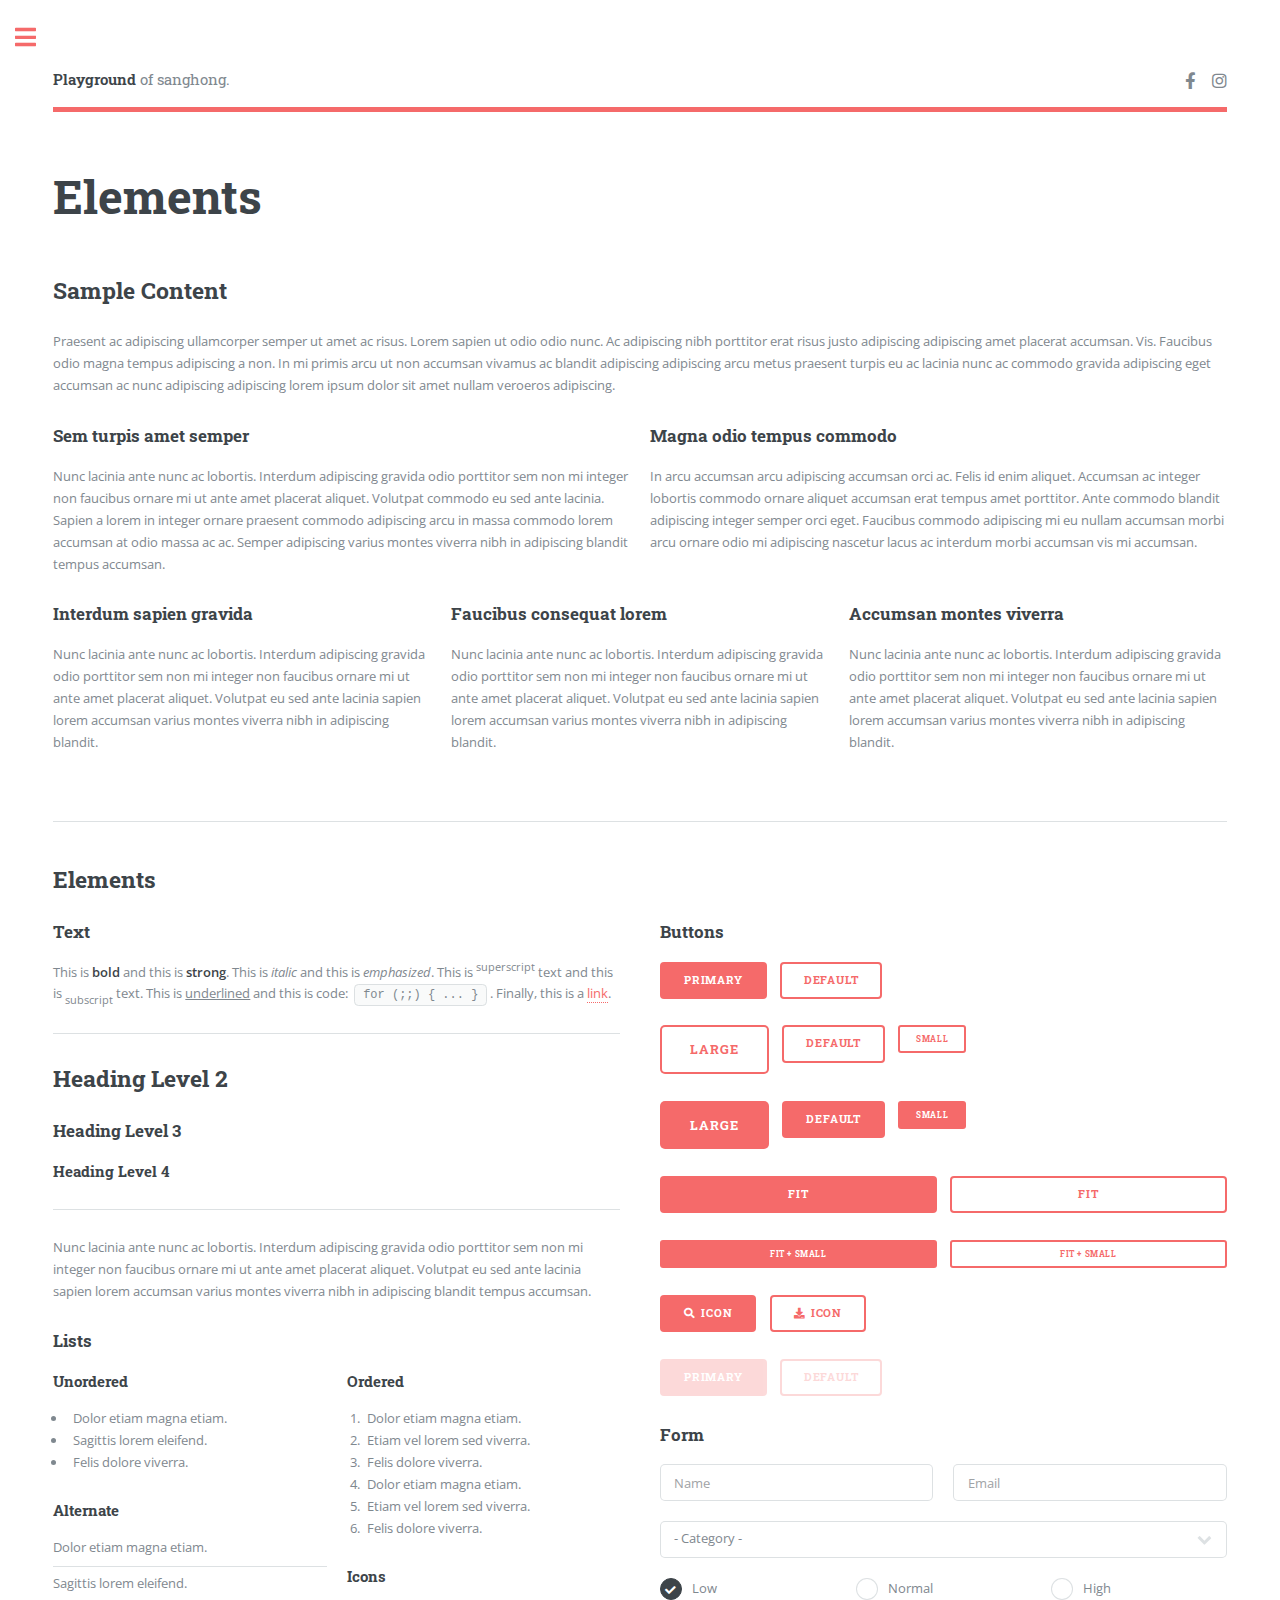
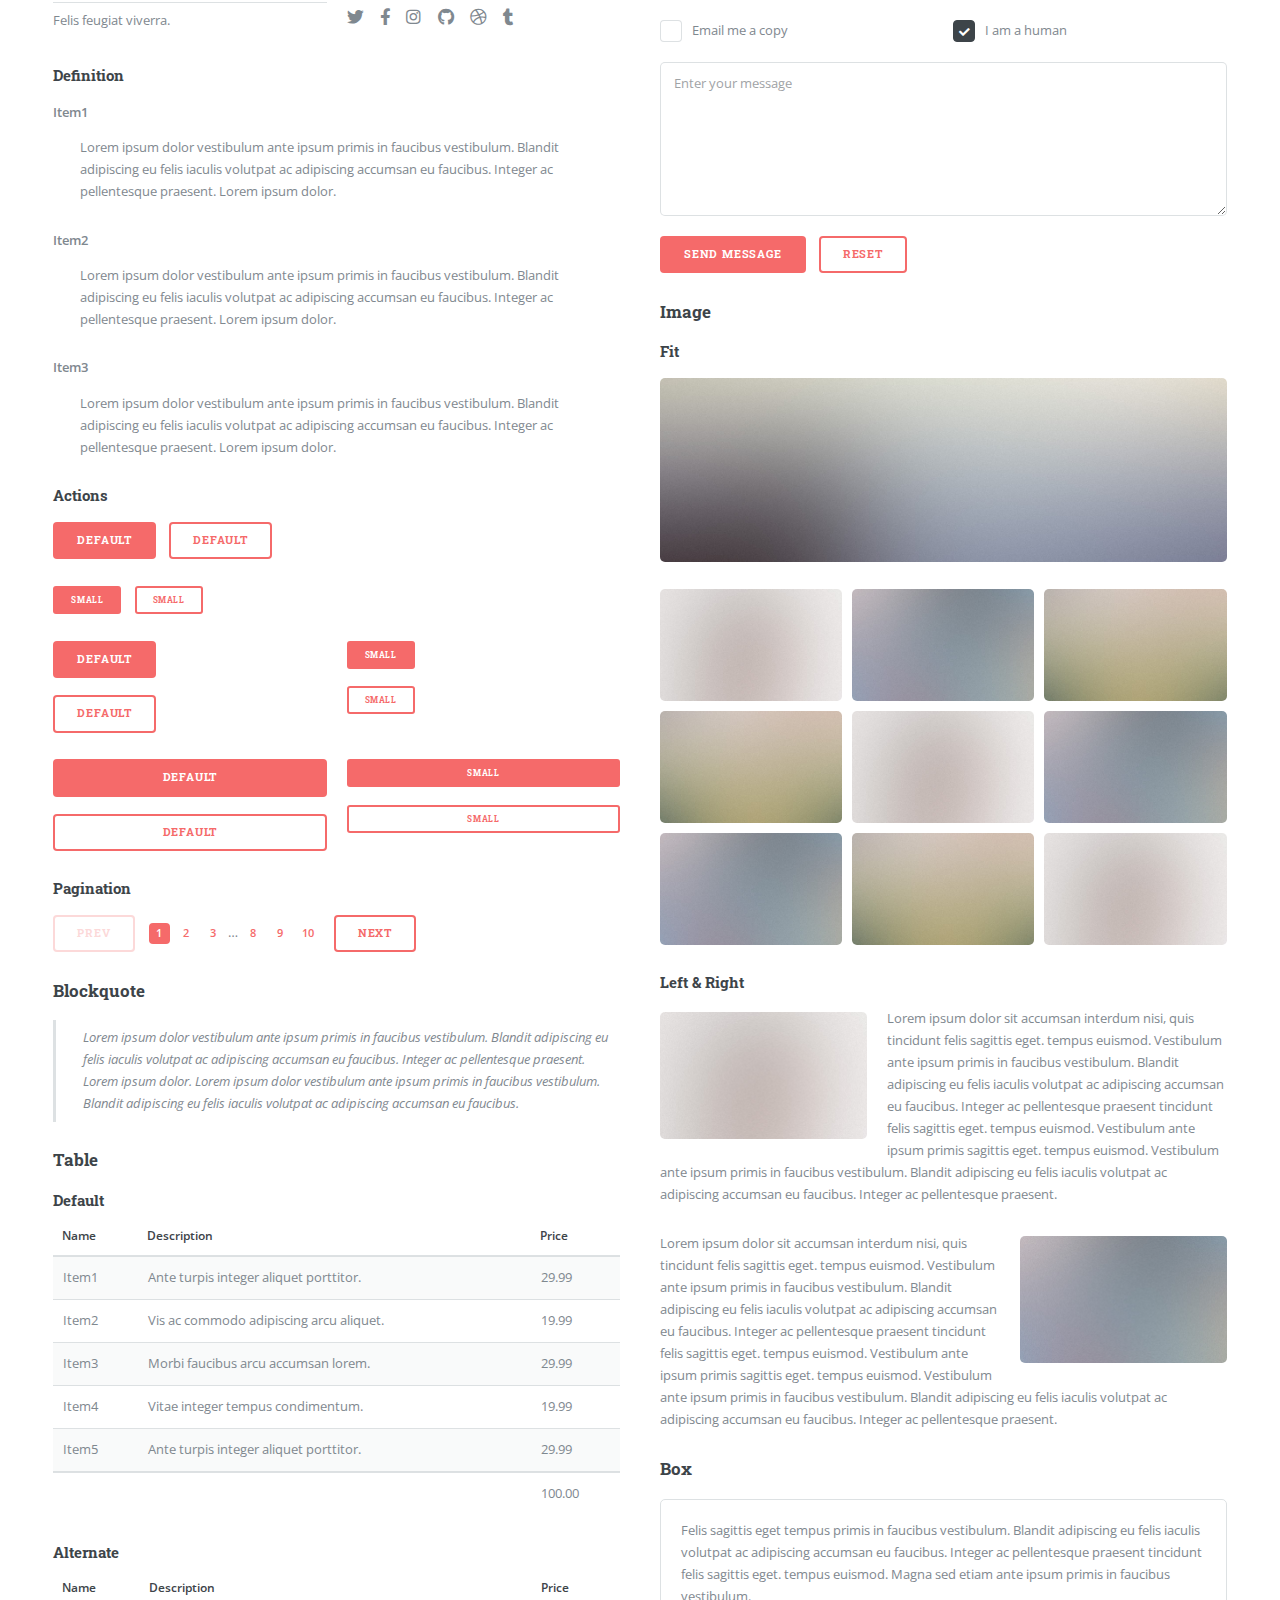
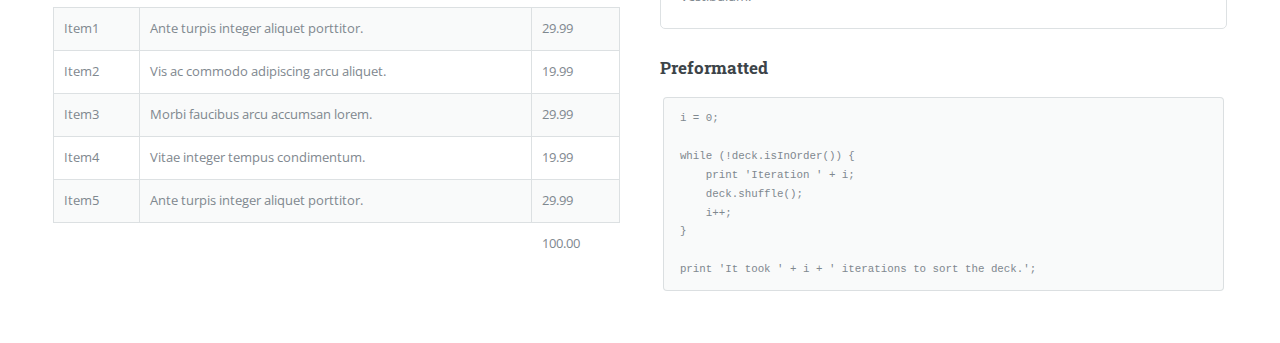
==== commit 81a0ed24: "기본틀 수정" ====
--- a/elements.html
+++ b/elements.html
@@ -5,8 +5,15 @@
 	Free for personal and commercial use under the CCA 3.0 license (html5up.net/license)
 -->
 <html>
+	<!-- <head>
+		<title>Elements - Editorial by HTML5 UP</title>
+		<meta charset="utf-8" />
+		<meta name="viewport" content="width=device-width, initial-scale=1, user-scalable=no" />
+		<link rel="stylesheet" href="assets/css/main.css" />
+	</head> -->
 	<head>
-		<title>Elements - Editorial by HTML5 UP</title>
+    <link rel="shortcut icon" type="image/x-icon" href="images/title_icon.png">
+		<title>상홍이의 놀이터</title>
 		<meta charset="utf-8" />
 		<meta name="viewport" content="width=device-width, initial-scale=1, user-scalable=no" />
 		<link rel="stylesheet" href="assets/css/main.css" />
@@ -21,7 +28,7 @@
 						<div class="inner">
 
 							<!-- Header -->
-								<header id="header">
+								<!-- <header id="header">
 									<a href="index.html" class="logo"><strong>Editorial</strong> by HTML5 UP</a>
 									<ul class="icons">
 										<li><a href="#" class="icon brands fa-twitter"><span class="label">Twitter</span></a></li>
@@ -29,6 +36,16 @@
 										<li><a href="#" class="icon brands fa-snapchat-ghost"><span class="label">Snapchat</span></a></li>
 										<li><a href="#" class="icon brands fa-instagram"><span class="label">Instagram</span></a></li>
 										<li><a href="#" class="icon brands fa-medium-m"><span class="label">Medium</span></a></li>
+									</ul>
+								</header> -->
+								<header id="header">
+									<a href="index.html" class="logo"><strong>Playground</strong> of sanghong.</a>
+									<ul class="icons">
+										<!-- <li><a href="#" class="icon brands fa-twitter"><span class="label">Twitter</span></a></li> -->
+										<li><a target="_blank" href="https://www.facebook.com/profile.php?id=100001753618960" class="icon brands fa-facebook-f"><span class="label">Facebook</span></a></li>
+										<!-- <li><a href="#" class="icon brands fa-snapchat-ghost"><span class="label">Snapchat</span></a></li> -->
+										<li><a target="_blank" href="https://www.instagram.com/sanghong.kim" class="icon brands fa-instagram"><span class="label">Instagram</span></a></li>
+										<!-- <li><a href="#" class="icon brands fa-medium-m"><span class="label">Medium</span></a></li> -->
 									</ul>
 								</header>
 
@@ -439,96 +456,48 @@
 					</div>
 
 				<!-- Sidebar -->
-					<div id="sidebar">
-						<div class="inner">
-
-							<!-- Search -->
-								<section id="search" class="alt">
-									<form method="post" action="#">
-										<input type="text" name="query" id="query" placeholder="Search" />
-									</form>
-								</section>
-
-							<!-- Menu -->
-								<nav id="menu">
-									<header class="major">
-										<h2>Menu</h2>
-									</header>
-									<ul>
-										<li><a href="index.html">Homepage</a></li>
-										<li><a href="generic.html">Generic</a></li>
-										<li><a href="elements.html">Elements</a></li>
-										<li>
-											<span class="opener">Submenu</span>
-											<ul>
-												<li><a href="#">Lorem Dolor</a></li>
-												<li><a href="#">Ipsum Adipiscing</a></li>
-												<li><a href="#">Tempus Magna</a></li>
-												<li><a href="#">Feugiat Veroeros</a></li>
-											</ul>
-										</li>
-										<li><a href="#">Etiam Dolore</a></li>
-										<li><a href="#">Adipiscing</a></li>
-										<li>
-											<span class="opener">Another Submenu</span>
-											<ul>
-												<li><a href="#">Lorem Dolor</a></li>
-												<li><a href="#">Ipsum Adipiscing</a></li>
-												<li><a href="#">Tempus Magna</a></li>
-												<li><a href="#">Feugiat Veroeros</a></li>
-											</ul>
-										</li>
-										<li><a href="#">Maximus Erat</a></li>
-										<li><a href="#">Sapien Mauris</a></li>
-										<li><a href="#">Amet Lacinia</a></li>
-									</ul>
-								</nav>
-
-							<!-- Section -->
-								<section>
-									<header class="major">
-										<h2>Ante interdum</h2>
-									</header>
-									<div class="mini-posts">
-										<article>
-											<a href="#" class="image"><img src="images/pic07.jpg" alt="" /></a>
-											<p>Aenean ornare velit lacus, ac varius enim lorem ullamcorper dolore aliquam.</p>
-										</article>
-										<article>
-											<a href="#" class="image"><img src="images/pic08.jpg" alt="" /></a>
-											<p>Aenean ornare velit lacus, ac varius enim lorem ullamcorper dolore aliquam.</p>
-										</article>
-										<article>
-											<a href="#" class="image"><img src="images/pic09.jpg" alt="" /></a>
-											<p>Aenean ornare velit lacus, ac varius enim lorem ullamcorper dolore aliquam.</p>
-										</article>
-									</div>
-									<ul class="actions">
-										<li><a href="#" class="button">More</a></li>
-									</ul>
-								</section>
-
-							<!-- Section -->
-								<section>
-									<header class="major">
-										<h2>Get in touch</h2>
-									</header>
-									<p>Sed varius enim lorem ullamcorper dolore aliquam aenean ornare velit lacus, ac varius enim lorem ullamcorper dolore. Proin sed aliquam facilisis ante interdum. Sed nulla amet lorem feugiat tempus aliquam.</p>
-									<ul class="contact">
-										<li class="icon solid fa-envelope"><a href="#">information@untitled.tld</a></li>
-										<li class="icon solid fa-phone">(000) 000-0000</li>
-										<li class="icon solid fa-home">1234 Somewhere Road #8254<br />
-										Nashville, TN 00000-0000</li>
-									</ul>
-								</section>
-
-							<!-- Footer -->
-								<footer id="footer">
-									<p class="copyright">&copy; Untitled. All rights reserved. Demo Images: <a href="https://unsplash.com">Unsplash</a>. Design: <a href="https://html5up.net">HTML5 UP</a>.</p>
-								</footer>
-
-						</div>
+				<div id="sidebar">
+					<div class="inner">
+
+						<!-- Menu -->
+							<nav id="menu">
+								<h2>Menu</h2>
+								<ul>
+									<li><a href="index.html">Homepage</a></li>
+									<li><a href="generic.html">Generic</a></li>
+									<li><a href="elements.html">Elements</a></li>
+									<li>
+										<span class="opener">Papers</span>
+										<ul>
+											<li><a href="#">Lorem Dolor</a></li>
+											<li><a href="#">Ipsum Adipiscing</a></li>
+											<li><a href="#">Tempus Magna</a></li>
+											<li><a href="#">Feugiat Veroeros</a></li>
+										</ul>
+									</li>
+								</ul>
+							</nav>
+
+						<!-- Section -->
+							<section>
+								<h2>Contact</h2>
+								<p>Thanks to everyone read this message. You can contact me through the below.</p>
+								<ul class="contact">
+									<li class="icon solid fa-envelope"><a href="mailto:ikdk5559@gmail.com">ikdk5559@gmail.com</a></li>
+									<li class="icon solid fa-phone">+82 10-4904-3730</li>
+									<!-- <li class="icon solid fa-home">Somewhere in Korea.</li> -->
+									<!-- Nashville, TN 00000-0000</li> -->
+									<li></li>
+								</ul>
+							</section>
+
+						<!-- Footer -->
+							<footer id="footer">
+								<p class="copyright">Thanks to <a href="https://html5up.net">HTML5 UP</a> for making this page easy to create.<br><br>&copy; Untitled. All rights reserved. Demo Images: <a href="https://unsplash.com">Unsplash</a>. Design: <a href="https://html5up.net">HTML5 UP</a>.</p>
+							</footer>
+
 					</div>
+				</div>
 
 			</div>
 
--- a/assets/css/main.css
+++ b/assets/css/main.css
@@ -1392,6 +1392,12 @@
       padding-top: 0; }
       ul.contact li:first-child:before {
         top: 0; }
+    /* ul.contact li:last-child {
+      border-top: 0;
+      margin-top: 0;
+      padding-top: 0; }
+      ul.contact li:last-child:after {
+        top: 0; } */
     ul.contact li a {
       color: inherit; }
 
@@ -1859,7 +1865,7 @@
     margin: 0 auto;
     max-width: 110em; }
     #main > .inner > section {
-      padding: 6em 0 4em 0 ;
+      padding: 6em 0 9em 0 ;
       border-top: solid 2px rgba(210, 215, 217, 0.75); }
       #main > .inner > section:first-of-type {
         border-top: 0 !important; }
@@ -1940,8 +1946,8 @@
     width: 26em; }
     #sidebar > .inner > * {
       border-bottom: solid 2px rgba(210, 215, 217, 0.75);
-      margin: 0 0 3.5em 0;
-      padding: 0 0 3.5em 0; }
+      margin: 0 0 1.5em 0;
+      padding: 0 0 1.5em 0; }
       #sidebar > .inner > * > :last-child {
         margin-bottom: 0; }
       #sidebar > .inner > *:last-child {
@@ -2115,6 +2121,7 @@
   display: -ms-flex;
   display: flex; }
   #banner h1 {
+    font-size: xx-large;
     margin-top: -0.125em; }
   #banner .content {
     -moz-flex-grow: 1;
--- a/assets/css/main.css
+++ b/assets/css/main.css
@@ -1392,6 +1392,12 @@
       padding-top: 0; }
       ul.contact li:first-child:before {
         top: 0; }
+    /* ul.contact li:last-child {
+      border-top: 0;
+      margin-top: 0;
+      padding-top: 0; }
+      ul.contact li:last-child:after {
+        top: 0; } */
     ul.contact li a {
       color: inherit; }
 
@@ -1859,7 +1865,7 @@
     margin: 0 auto;
     max-width: 110em; }
     #main > .inner > section {
-      padding: 6em 0 4em 0 ;
+      padding: 6em 0 9em 0 ;
       border-top: solid 2px rgba(210, 215, 217, 0.75); }
       #main > .inner > section:first-of-type {
         border-top: 0 !important; }
@@ -1940,8 +1946,8 @@
     width: 26em; }
     #sidebar > .inner > * {
       border-bottom: solid 2px rgba(210, 215, 217, 0.75);
-      margin: 0 0 3.5em 0;
-      padding: 0 0 3.5em 0; }
+      margin: 0 0 1.5em 0;
+      padding: 0 0 1.5em 0; }
       #sidebar > .inner > * > :last-child {
         margin-bottom: 0; }
       #sidebar > .inner > *:last-child {
@@ -2115,6 +2121,7 @@
   display: -ms-flex;
   display: flex; }
   #banner h1 {
+    font-size: xx-large;
     margin-top: -0.125em; }
   #banner .content {
     -moz-flex-grow: 1;
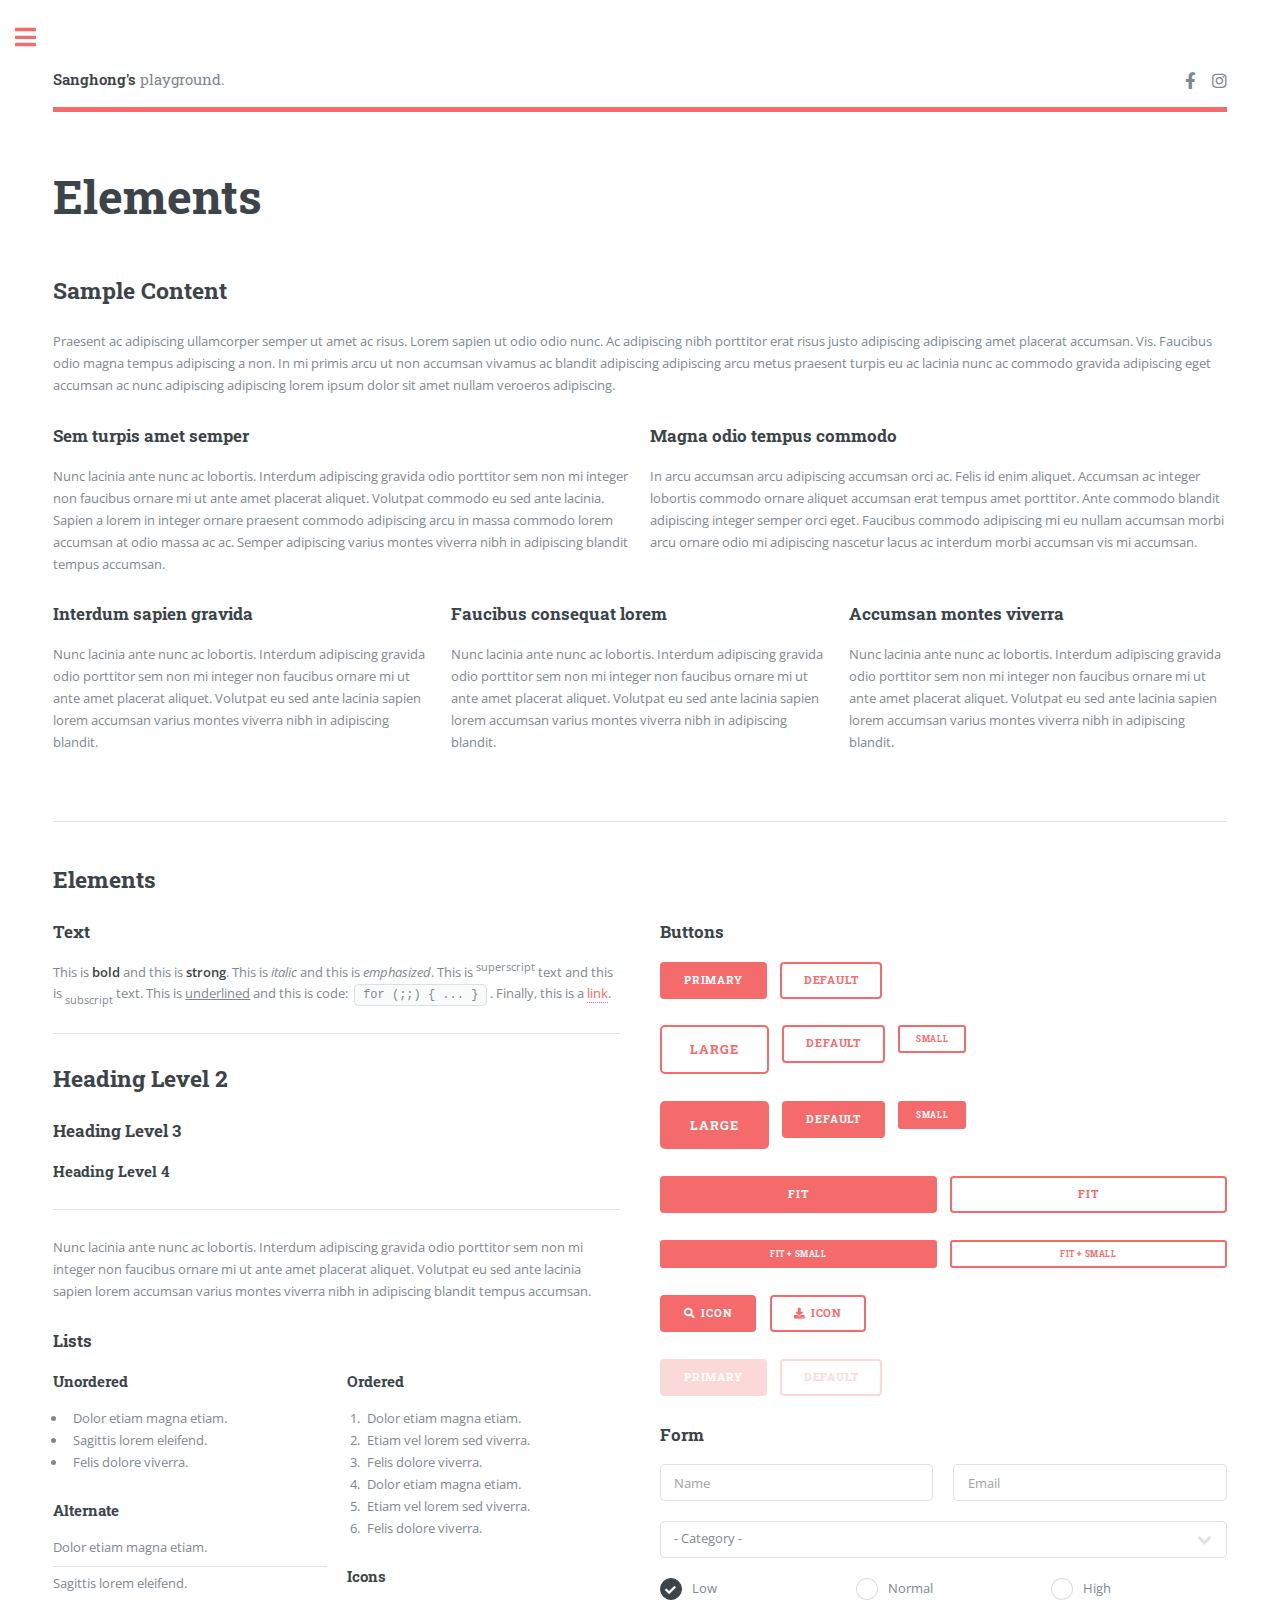
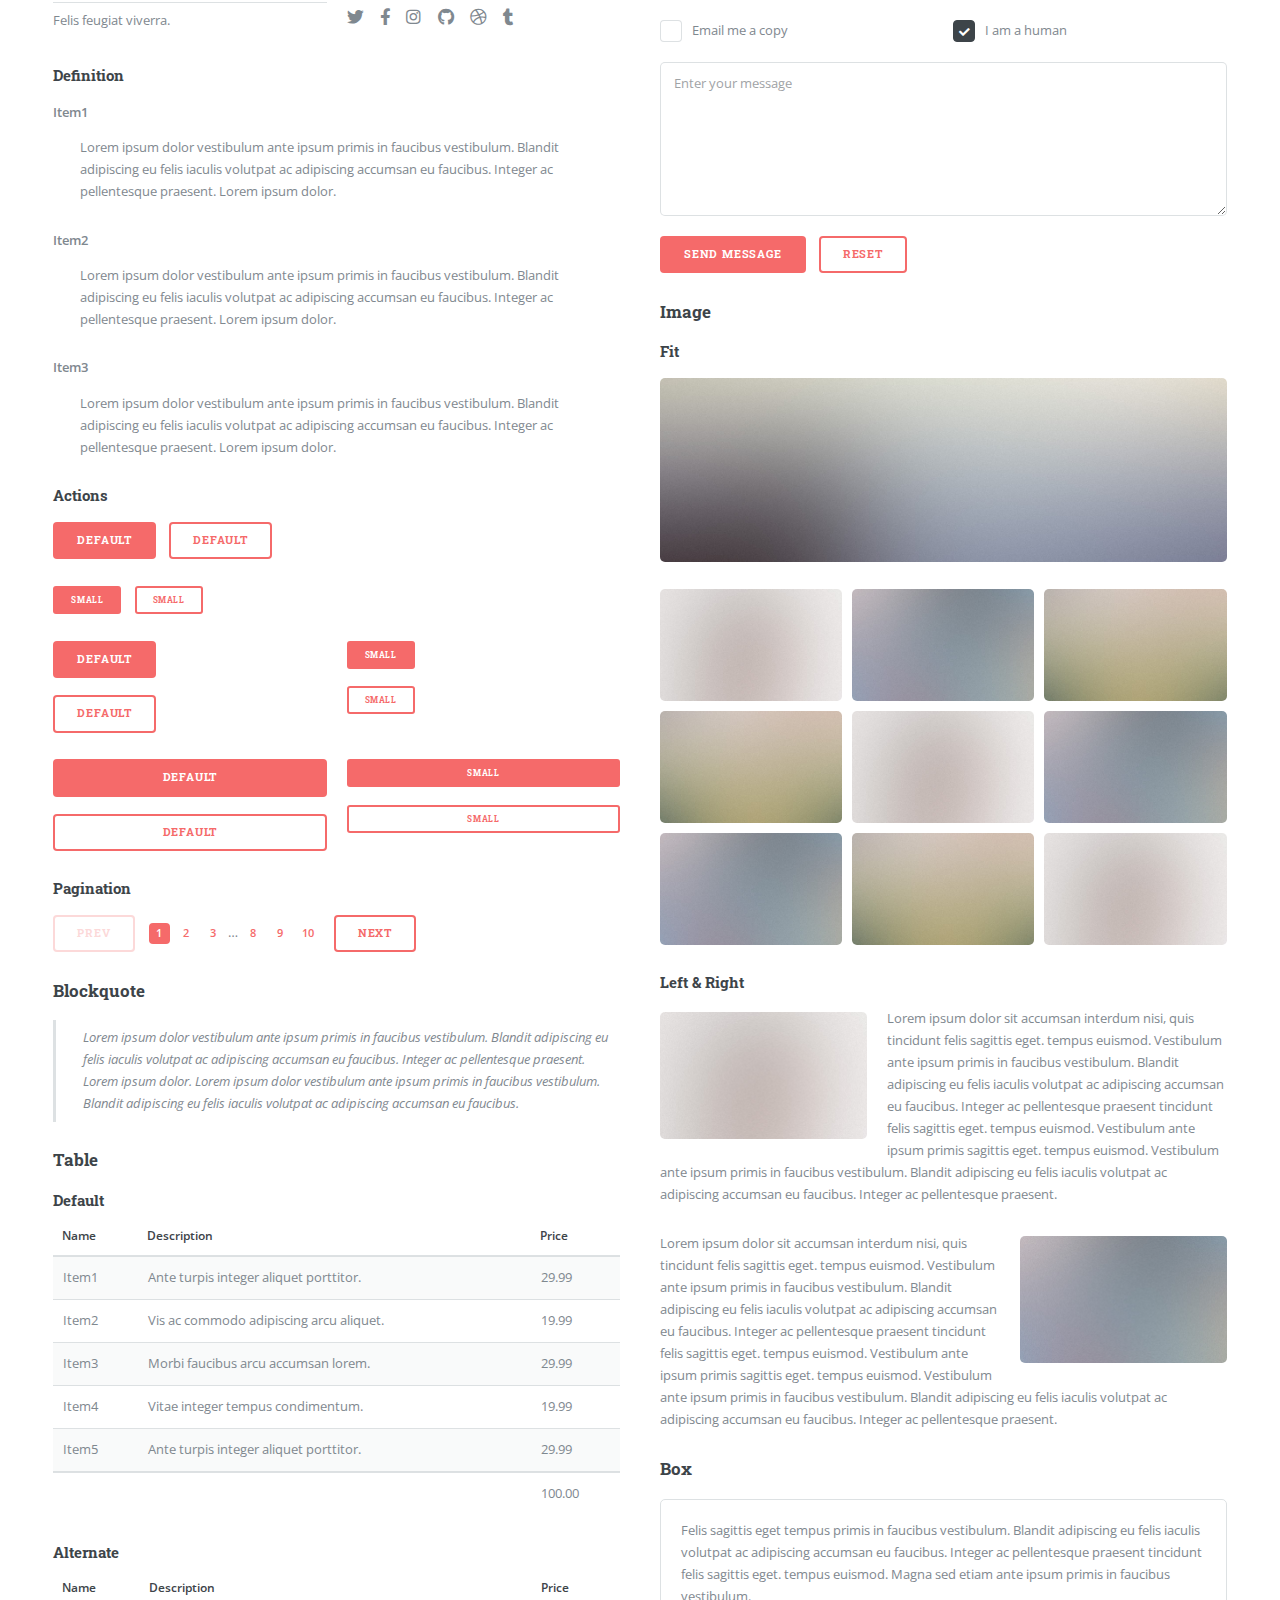
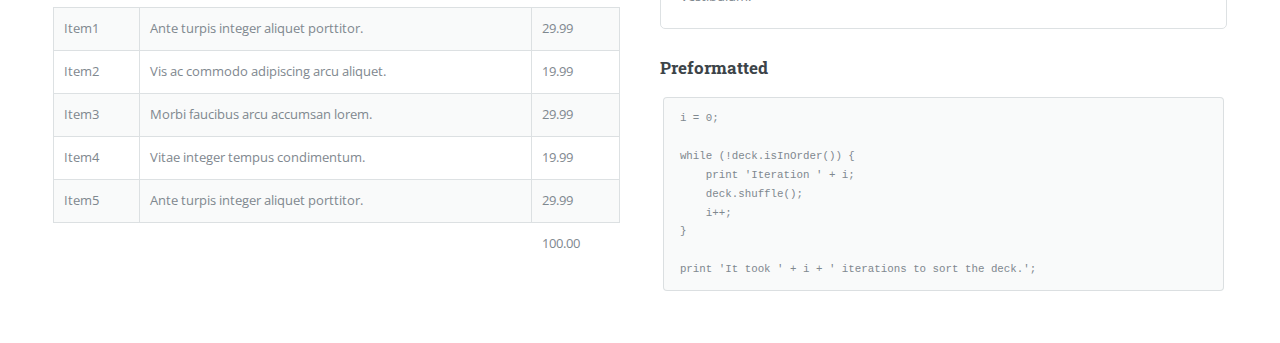
==== commit eb1c1808: "문구 수정" ====
--- a/elements.html
+++ b/elements.html
@@ -39,7 +39,7 @@
 									</ul>
 								</header> -->
 								<header id="header">
-									<a href="index.html" class="logo"><strong>Playground</strong> of sanghong.</a>
+									<a href="index.html" class="logo"><strong>Sanghong's</strong> playground.</a>
 									<ul class="icons">
 										<!-- <li><a href="#" class="icon brands fa-twitter"><span class="label">Twitter</span></a></li> -->
 										<li><a target="_blank" href="https://www.facebook.com/profile.php?id=100001753618960" class="icon brands fa-facebook-f"><span class="label">Facebook</span></a></li>
@@ -464,6 +464,7 @@
 								<h2>Menu</h2>
 								<ul>
 									<li><a href="index.html">Homepage</a></li>
+									<li><a href="speech_recognition.html">Speech Recognition</a></li>
 									<li><a href="generic.html">Generic</a></li>
 									<li><a href="elements.html">Elements</a></li>
 									<li>
@@ -475,6 +476,7 @@
 											<li><a href="#">Feugiat Veroeros</a></li>
 										</ul>
 									</li>
+									<li></li>
 								</ul>
 							</nav>
 
--- a/assets/css/main.css
+++ b/assets/css/main.css
@@ -1945,7 +1945,7 @@
     position: relative;
     width: 26em; }
     #sidebar > .inner > * {
-      border-bottom: solid 2px rgba(210, 215, 217, 0.75);
+      /* border-bottom: solid 2px rgba(210, 215, 217, 0.75); */
       margin: 0 0 1.5em 0;
       padding: 0 0 1.5em 0; }
       #sidebar > .inner > * > :last-child {
@@ -2120,6 +2120,19 @@
   display: -webkit-flex;
   display: -ms-flex;
   display: flex; }
+  #banner a {
+    -moz-transition: color 0.2s ease-in-out, border-bottom-color 0.2s ease-in-out;
+    -webkit-transition: color 0.2s ease-in-out, border-bottom-color 0.2s ease-in-out;
+    -ms-transition: color 0.2s ease-in-out, border-bottom-color 0.2s ease-in-out;
+    transition: color 0.2s ease-in-out, border-bottom-color 0.2s ease-in-out;
+    border-bottom: dotted 1px;
+    color: #7f6af5;
+    text-decoration: none; }
+    #banner a:hover {
+      border-bottom-color: #6ab2f5;
+      color: #6ab2f5 !important; }
+      #banner a:hover strong {
+        color: inherit; }
   #banner h1 {
     font-size: xx-large;
     margin-top: -0.125em; }
--- a/assets/css/main.css
+++ b/assets/css/main.css
@@ -1945,7 +1945,7 @@
     position: relative;
     width: 26em; }
     #sidebar > .inner > * {
-      border-bottom: solid 2px rgba(210, 215, 217, 0.75);
+      /* border-bottom: solid 2px rgba(210, 215, 217, 0.75); */
       margin: 0 0 1.5em 0;
       padding: 0 0 1.5em 0; }
       #sidebar > .inner > * > :last-child {
@@ -2120,6 +2120,19 @@
   display: -webkit-flex;
   display: -ms-flex;
   display: flex; }
+  #banner a {
+    -moz-transition: color 0.2s ease-in-out, border-bottom-color 0.2s ease-in-out;
+    -webkit-transition: color 0.2s ease-in-out, border-bottom-color 0.2s ease-in-out;
+    -ms-transition: color 0.2s ease-in-out, border-bottom-color 0.2s ease-in-out;
+    transition: color 0.2s ease-in-out, border-bottom-color 0.2s ease-in-out;
+    border-bottom: dotted 1px;
+    color: #7f6af5;
+    text-decoration: none; }
+    #banner a:hover {
+      border-bottom-color: #6ab2f5;
+      color: #6ab2f5 !important; }
+      #banner a:hover strong {
+        color: inherit; }
   #banner h1 {
     font-size: xx-large;
     margin-top: -0.125em; }
